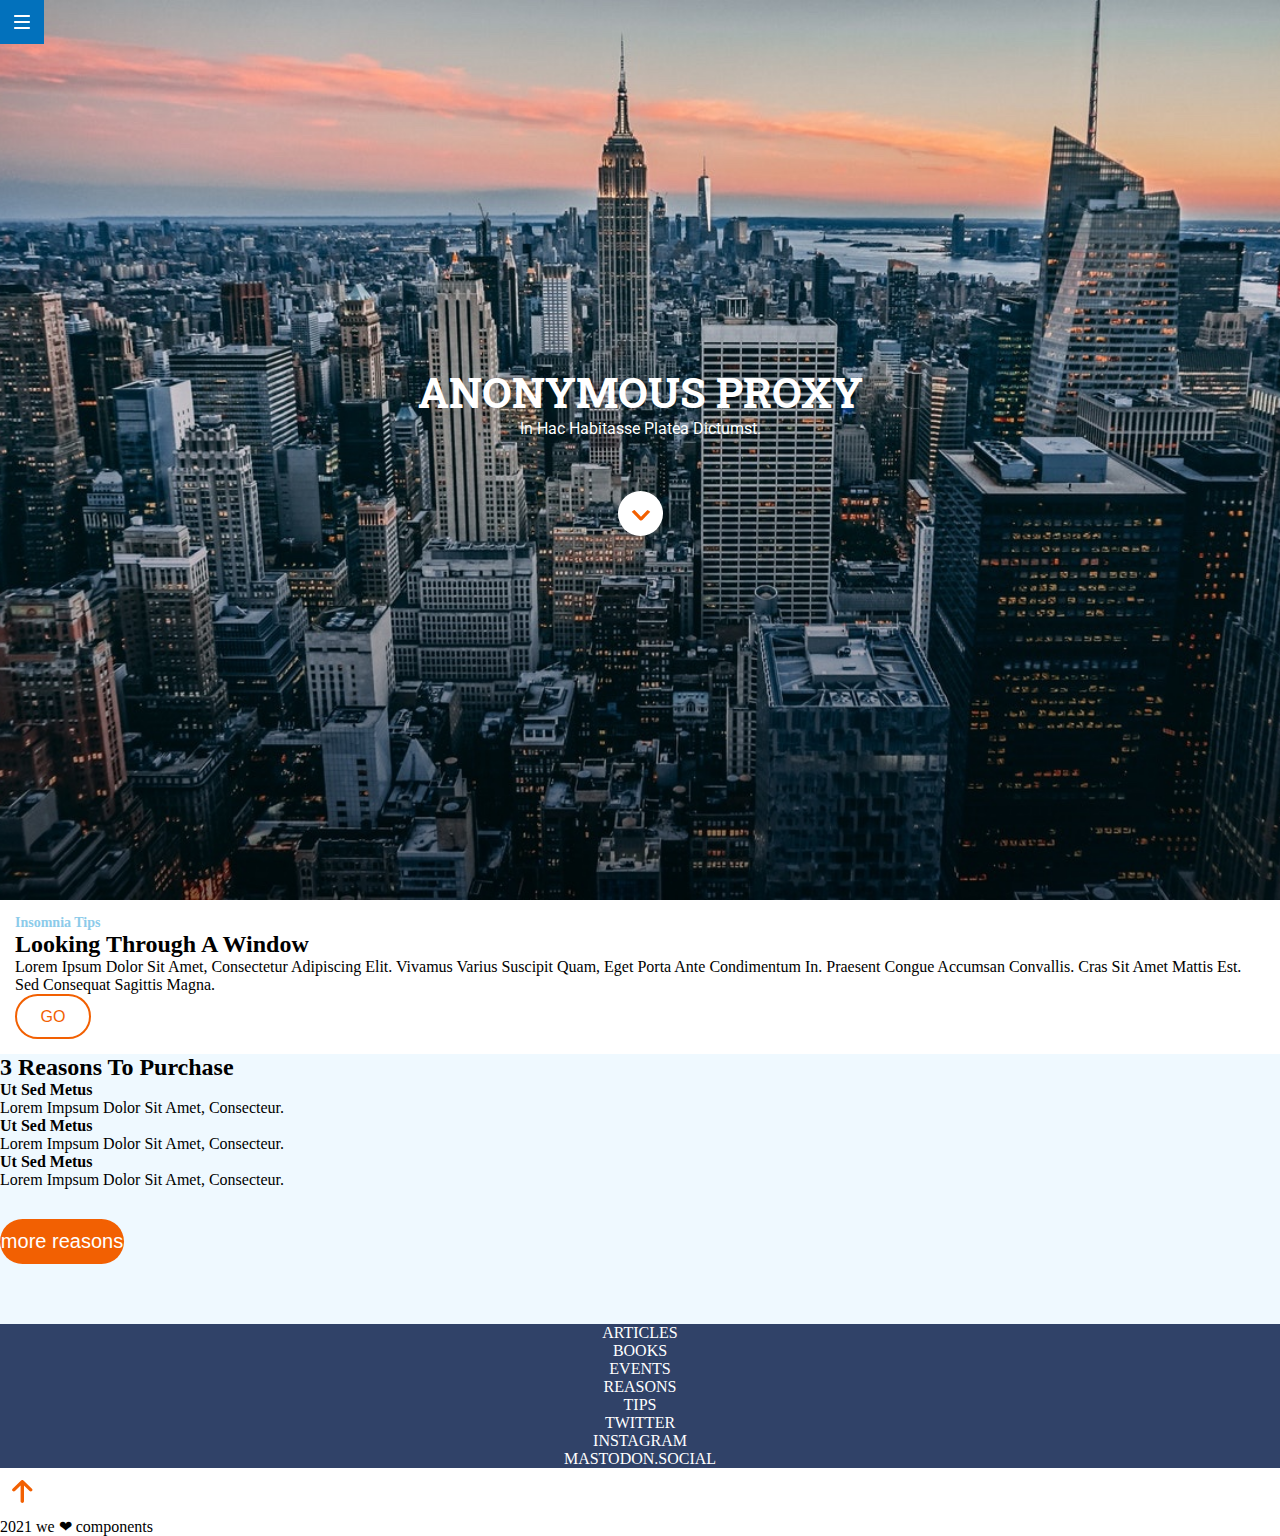
==== docs/index.html @ ecc48827 "links" ====
<!DOCTYPE html>
<html lang="es">

<head>
  <meta charset="UTF-8" />
  <meta name="viewport" content="width=device-width, initial-scale=1" />
  <title>Anonymous Proxy</title>
  <link rel="stylesheet" href="./assets/css/main.css">
  <link rel="preconnect" href="https://fonts.gstatic.com">
  <link href="https://fonts.googleapis.com/css2?family=Roboto+Slab:wght@700&family=Roboto:wght@400;500&display=swap"
    rel="stylesheet">


  <!-- 
    href="https://fonts.googleapis.com/css?family=Roboto&display=swap" rel="stylesheet" /> VER SI LO QUE HECHO ABAJO
  FUNCIONA IMPORTANDO FUENTES para meterlos en link->
  < />
  aquí imag, no FAVICON aun
  <link rel="icon" href="./assets/images/favicon.png" />  -->

</head>

<body>
  <div class="page">

    <header class="header">
      <menu class="icon-menu"> <a href="https://adalab.es/">
          <img src="./assets/images/ico-menu.svg" alt="menu"></a>
      </menu>

    </header>



    <!-- MENU HAMBUGUESA   . ENLAZA CON WEB ADALAB 

    ¿como hacer esto?**investigar
    <h1>Anonymous Proxy</h1>

    -->
    </header>
    <div class="hero" id="top">
        <div class="text__hero">
            <h1 class="hero__title"> anonymous proxy</h1>

            <h class="hero__claim"> In hac habitasse platea dictumst.</h2>
        </div>
        <img class="ico-scroll" src="./assets/images/ico-scroll-down.svg">

    </div>

    <!--INCORPORAR FLECHITA ico scroll . TENER EN CUENTA QUE TIENE QUE
      IR ASOCIADA PARA QUE BAJE    REVISAR MEDIDAS ---padding etc-->
    <section class="section1">
        <article>
            <h3 class="insomnia">insomnia tips</h3>

            <h3> looking through a window</h3>
            <p>
                Lorem ipsum dolor sit amet, consectetur adipiscing elit. Vivamus varius suscipit quam, eget
                porta ante condimentum in. Praesent congue accumsan convallis. Cras sit amet mattis est. Sed consequat
                sagittis magna. </p>

            <button class="buttongo">go</button>
        </article>

    </section>

    <section class="section2">
        <h3> 3 reasons to purchase</h3>
        <ul>
            <li>
                <h4> ut sed metus</h4>
                <p>Lorem impsum dolor sit amet, consecteur.</p>
            </li>

            <li>
                <h4> ut sed metus</h4>
                <p>Lorem impsum dolor sit amet, consecteur.</p>
            </li>
            <li>
                <h4> ut sed metus</h4>
                <p>Lorem impsum dolor sit amet, consecteur.</p>
            </li>
            <button class="buttonmore"> more reasons</button>
        </ul>

       
    </section>

    </article>
    <div class="footer">
      <nav class="navf1">
        <ul class="navlinks"><a class="link" href="https://adalab.es/">
            <li>articles</li>
            <li>books</li>
            <li>events</li>
            <li>reasons</li>
            <li>tips</li>
        </ul>
      </nav>

      <nav class="navf2">
        <ul class="navlinks">
          <li>
            <a class="link" href="https://twitter.com/Adalab_Digital" target="_blank">twitter
            </a>
          </li>
          <a class="link" href="https://www.instagram.com/adalab_digital" target="_blank"> instagram</a>
          <li>
            <a class="link" href="https://adalab.es" target="_blank">mastodon.social</a>
          </li>
          </a>
        </ul>
      </nav>


    </div>

    <div>
      <img class="ico-arrow" src="./assets/images/ico-arrow.svg">
    </div>

    <small> 2021 we ❤︎ components</small>
  </div>




</body>

</html>
---- docs/assets/css/main.css ----
*{box-sizing:border-box;margin:0;padding:0;font-size:16px}.icon-menu{display:block;position:fixed;width:44px;height:44px;margin-top:0;padding:15px 14px;background-color:#0271bc}.footer{background-color:#304268;color:#fff;text-transform:uppercase;display:flex;flex-direction:column;text-align:center;justify-content:center}.ico-arrow{width:45px;height:45px;padding:12px 10.4px 10px;background-color:#ffffff;border-radius:22.5px}.link{text-decoration:none;list-style-type:none;color:#fff}.hero{background-image:url("../images/cover.jpg");background-size:cover;background-position:center;color:#fff;height:100vh;display:flex;flex-direction:column;justify-content:center;text-align:center;align-items:center}.hero__title{text-transform:uppercase;font-family:"Roboto Slab",serif;font-size:2.625rem}.hero__claim{text-transform:capitalize;font-family:"Roboto",sans-serif}.ico-scroll{width:45px;height:45px;padding:18px 12px 15.3px 13px;background-color:#ffffff;border-radius:22.5px;margin-top:53px}h3{font-size:1.5rem}.insomnia{color:#8ccbea;font-size:.875rem}.section1{text-transform:capitalize;margin:15px;display:flex;justify-content:center;align-items:center}.section2{text-transform:capitalize;background-color:#eff9ff;font-size:1.125rem}.buttongo{text-transform:uppercase;color:#f26002;background-color:#fff;width:76px;height:45px;border-radius:22.5px;border:solid 2px #f26002}.buttonmore{background-color:#f26002;color:#fff;font-size:1.25rem;width:124px;height:45px;border-radius:22.5px;border:transparent;margin-top:30px;margin-bottom:60px}
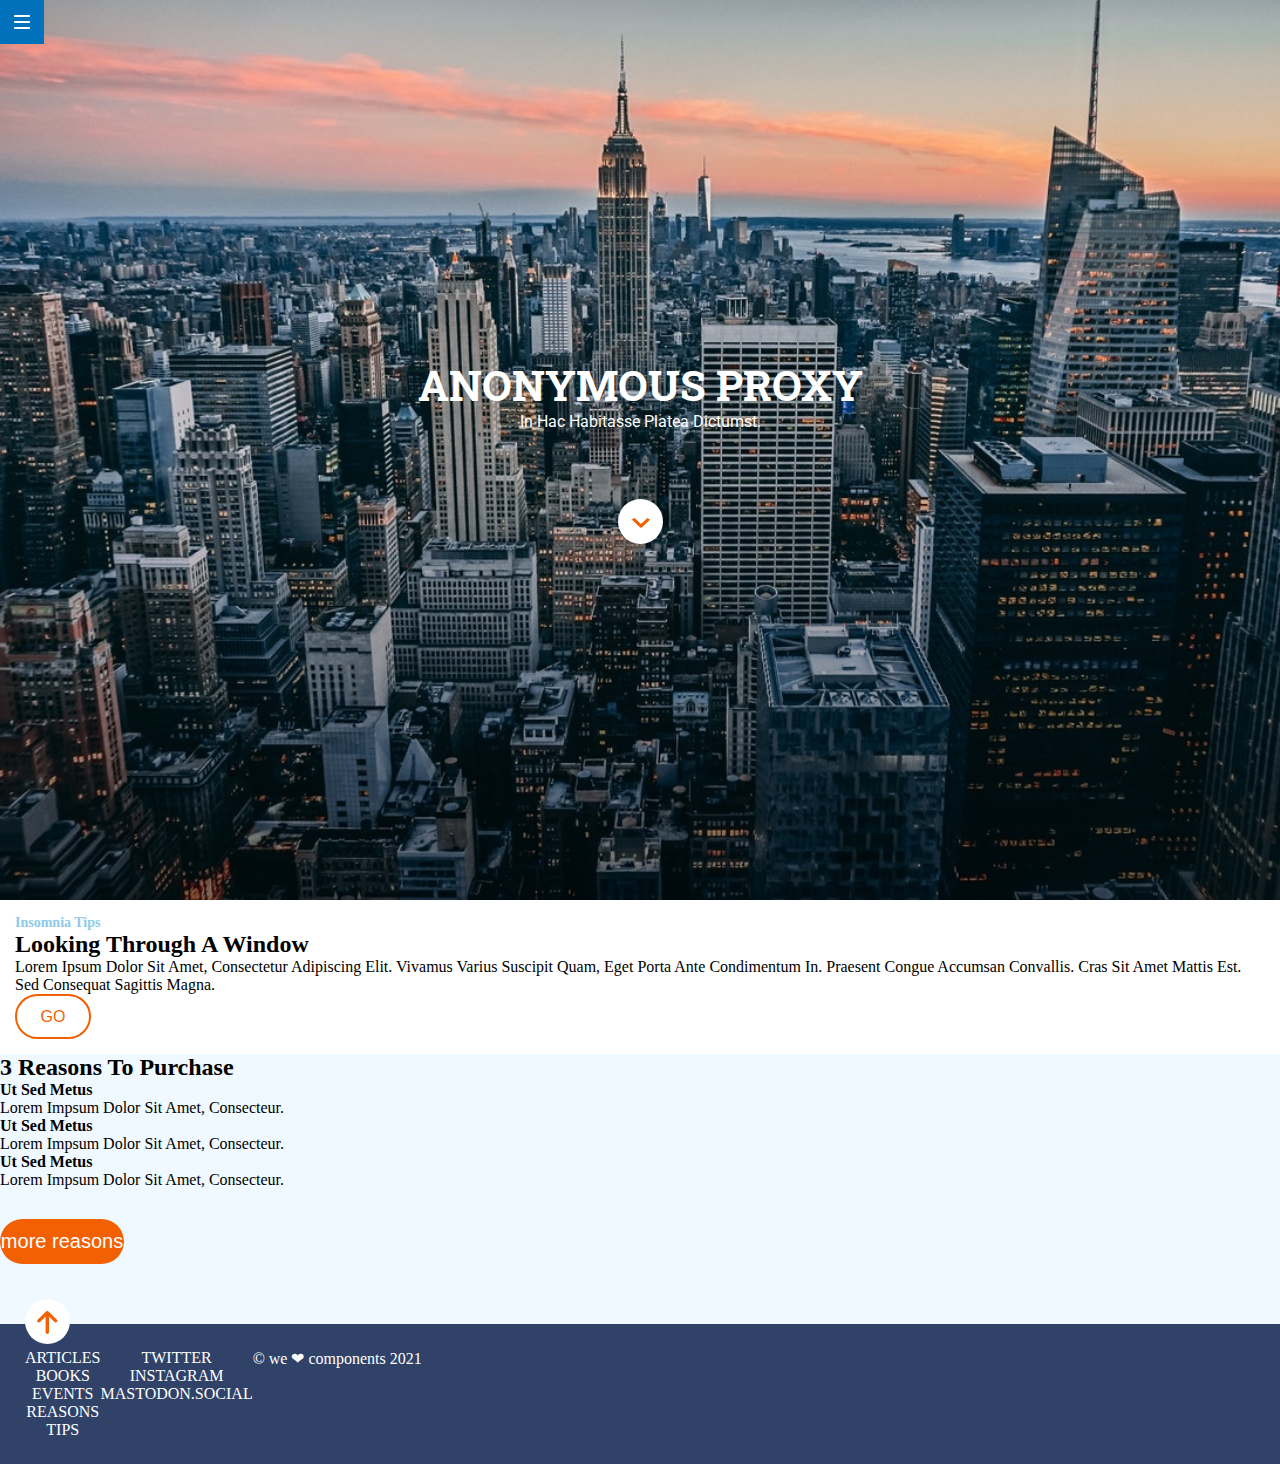
==== commit 1fad929c: "@mediasq" ====
--- a/docs/index.html
+++ b/docs/index.html
@@ -32,20 +32,19 @@
 
 
 
-    <!-- MENU HAMBUGUESA   . ENLAZA CON WEB ADALAB 
-
+    <!-- 
     ¿como hacer esto?**investigar
     <h1>Anonymous Proxy</h1>
 
     -->
     </header>
-    <div class="hero" id="top">
+    <div class="hero">
         <div class="text__hero">
-            <h1 class="hero__title"> anonymous proxy</h1>
+            <h1 class="hero__title"> anonymous proxy </h1>
 
             <h class="hero__claim"> In hac habitasse platea dictumst.</h2>
         </div>
-        <img class="ico-scroll" src="./assets/images/ico-scroll-down.svg">
+        <img class="ico-scroll" src="./assets/images/ico-scroll-down.svg" id="">
 
     </div>
 
@@ -85,43 +84,49 @@
             <button class="buttonmore"> more reasons</button>
         </ul>
 
-       
+
     </section>
 
     </article>
-    <div class="footer">
-      <nav class="navf1">
-        <ul class="navlinks"><a class="link" href="https://adalab.es/">
-            <li>articles</li>
-            <li>books</li>
-            <li>events</li>
-            <li>reasons</li>
-            <li>tips</li>
-        </ul>
-      </nav>
+    <footer>
 
-      <nav class="navf2">
-        <ul class="navlinks">
-          <li>
-            <a class="link" href="https://twitter.com/Adalab_Digital" target="_blank">twitter
-            </a>
-          </li>
-          <a class="link" href="https://www.instagram.com/adalab_digital" target="_blank"> instagram</a>
-          <li>
-            <a class="link" href="https://adalab.es" target="_blank">mastodon.social</a>
-          </li>
-          </a>
-        </ul>
-      </nav>
+      <div class="footer">
+        <div>
+          <img class="ico-arrow" src="./assets/images/ico-arrow.svg">
+        </div>
+
+        <nav class="navf1">
+          <ul class="navlinks"><a class="links" href="https://adalab.es/">
+              <li>articles</li>
+              <li>books</li>
+              <li>events</li>
+              <li>reasons</li>
+              <li>tips</li>
+          </ul>
+        </nav>
+
+        <nav class="navf2">
+          <ul class="navlinks">
+            <li class="links" href="https://twitter.com/Adalab_Digital" target="_blank"> twitter
+            </li>
+            <li class="links" href="https://www.instagram.com/adalab_digital" target="_blank"> instagram
+            </li>
+
+            <li class="links" href="https://adalab.es" target="_blank"> mastodon.social</a>
+            </li>
+          </ul>
+        </nav>
 
 
-    </div>
+        <div class="copy">
+          <small>
+            &copy
+            we ❤︎ components 2021 </small>
+        </div>
+      </div>
 
-    <div>
-      <img class="ico-arrow" src="./assets/images/ico-arrow.svg">
-    </div>
 
-    <small> 2021 we ❤︎ components</small>
+    </footer>
   </div>
 
 
--- a/docs/assets/css/main.css
+++ b/docs/assets/css/main.css
@@ -1 +1 @@
-*{box-sizing:border-box;margin:0;padding:0;font-size:16px}.icon-menu{display:block;position:fixed;width:44px;height:44px;margin-top:0;padding:15px 14px;background-color:#0271bc}.footer{background-color:#304268;color:#fff;text-transform:uppercase;display:flex;flex-direction:column;text-align:center;justify-content:center}.ico-arrow{width:45px;height:45px;padding:12px 10.4px 10px;background-color:#ffffff;border-radius:22.5px}.link{text-decoration:none;list-style-type:none;color:#fff}.hero{background-image:url("../images/cover.jpg");background-size:cover;background-position:center;color:#fff;height:100vh;display:flex;flex-direction:column;justify-content:center;text-align:center;align-items:center}.hero__title{text-transform:uppercase;font-family:"Roboto Slab",serif;font-size:2.625rem}.hero__claim{text-transform:capitalize;font-family:"Roboto",sans-serif}.ico-scroll{width:45px;height:45px;padding:18px 12px 15.3px 13px;background-color:#ffffff;border-radius:22.5px;margin-top:53px}h3{font-size:1.5rem}.insomnia{color:#8ccbea;font-size:.875rem}.section1{text-transform:capitalize;margin:15px;display:flex;justify-content:center;align-items:center}.section2{text-transform:capitalize;background-color:#eff9ff;font-size:1.125rem}.buttongo{text-transform:uppercase;color:#f26002;background-color:#fff;width:76px;height:45px;border-radius:22.5px;border:solid 2px #f26002}.buttonmore{background-color:#f26002;color:#fff;font-size:1.25rem;width:124px;height:45px;border-radius:22.5px;border:transparent;margin-top:30px;margin-bottom:60px}
+*{box-sizing:border-box;margin:0;padding:0;font-size:16px}.icon-menu{display:block;position:fixed;width:44px;height:44px;margin-top:0;padding:15px 14px;background-color:#0271bc}.footer{background-color:#304268;color:#fff;text-transform:uppercase;display:flex;flex-direction:column;text-align:center;padding:25px}@media all and (min-width: 720px){.footer{flex-direction:row}}@media all and (min: width 1140px){.footer{justify-content:space-between}}.ico-arrow{width:45px;height:45px;padding:12px 10.4px 10px;background-color:#ffffff;border-radius:22.5px;position:absolute;justify-content:center;align-items:center;margin-top:-50px}.links{color:#fff;list-style:none;text-decoration:none}.copy{text-transform:lowercase}.hero{background-image:url("../images/cover.jpg");background-size:cover;background-position:center;color:#fff;height:100vh;display:flex;flex-direction:column;justify-content:center;text-align:center;align-items:center}.hero__title{text-transform:uppercase;font-family:"Roboto Slab",serif;font-size:2.625rem}.hero__claim{text-transform:capitalize;font-family:"Roboto",sans-serif}.ico-scroll{width:45px;height:45px;padding:18px 12px 15.3px 13px;background-color:#ffffff;border-radius:22.5px;margin:151px, 149px;margin-top:68px}h3{font-size:1.5rem}.insomnia{color:#8ccbea;font-size:.875rem}.section1{text-transform:capitalize;margin:15px;display:flex;justify-content:center;align-items:center}.section2{text-transform:capitalize;background-color:#eff9ff;font-size:1.125rem}.buttongo{text-transform:uppercase;color:#f26002;background-color:#fff;width:76px;height:45px;border-radius:22.5px;border:solid 2px #f26002}.buttonmore{background-color:#f26002;color:#fff;font-size:1.25rem;width:124px;height:45px;border-radius:22.5px;border:transparent;margin-top:30px;margin-bottom:60px}
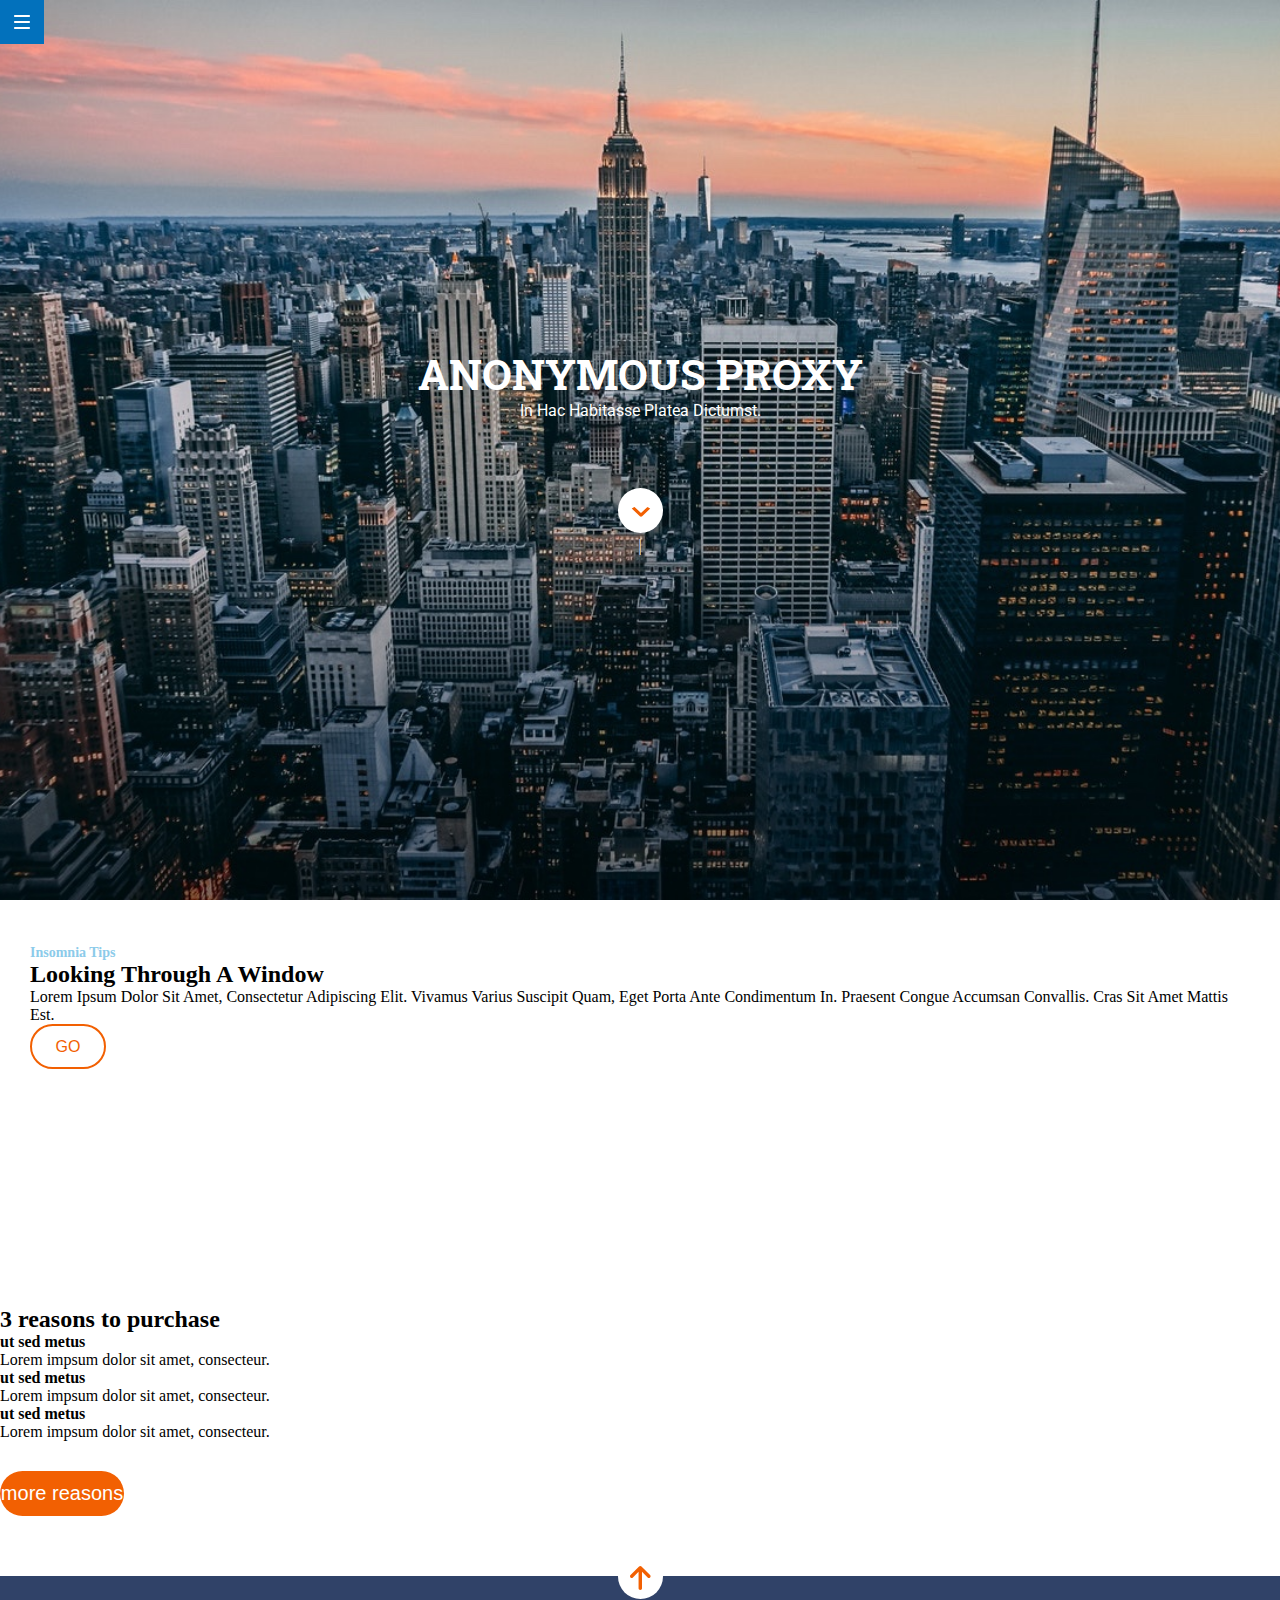
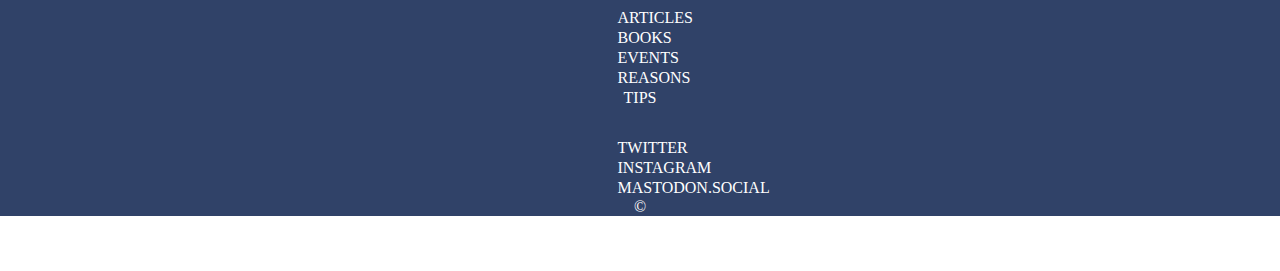
==== commit b7976556: "fleeeex" ====
--- a/docs/index.html
+++ b/docs/index.html
@@ -23,7 +23,7 @@
 <body>
   <div class="page">
 
-    <header class="header">
+    <header class="header" id="go-up">
       <menu class="icon-menu"> <a href="https://adalab.es/">
           <img src="./assets/images/ico-menu.svg" alt="menu"></a>
       </menu>
@@ -44,87 +44,96 @@
 
             <h class="hero__claim"> In hac habitasse platea dictumst.</h2>
         </div>
-        <img class="ico-scroll" src="./assets/images/ico-scroll-down.svg" id="">
+        <a class="gosection" href="#gosection">
+            <img class="ico-scroll" src="./assets/images/ico-scroll-down.svg">
+        </a>
+        |
+    </div>
+    <main class="main">
+        <section class="section1">
+            <article>
+                <h3 class="insomnia">insomnia tips</h3>
 
-    </div>
+                <h3> looking through a window</h3>
+                <p>
+                    Lorem ipsum dolor sit amet, consectetur adipiscing elit. Vivamus varius suscipit quam, eget
+                    porta ante condimentum in. Praesent congue accumsan convallis. Cras sit amet mattis est.</p>
 
-    <!--INCORPORAR FLECHITA ico scroll . TENER EN CUENTA QUE TIENE QUE
-      IR ASOCIADA PARA QUE BAJE    REVISAR MEDIDAS ---padding etc-->
-    <section class="section1">
-        <article>
-            <h3 class="insomnia">insomnia tips</h3>
+                <button class="buttongo">go</button>
+            </article>
 
-            <h3> looking through a window</h3>
-            <p>
-                Lorem ipsum dolor sit amet, consectetur adipiscing elit. Vivamus varius suscipit quam, eget
-                porta ante condimentum in. Praesent congue accumsan convallis. Cras sit amet mattis est. Sed consequat
-                sagittis magna. </p>
+        </section>
 
-            <button class="buttongo">go</button>
+
+        <div class="2moduletext" id="gosection">
+            <section class="section2">
+                <article>
+                    <h3> 3 reasons to purchase</h3>
+                    <ul>
+                        <li>
+                            <h4> ut sed metus</h4>
+                            <p>Lorem impsum dolor sit amet, consecteur.</p>
+                        </li>
+
+                        <li>
+                            <h4> ut sed metus</h4>
+                            <p>Lorem impsum dolor sit amet, consecteur.</p>
+                        </li>
+                        <li>
+                            <h4> ut sed metus</h4>
+                            <p>Lorem impsum dolor sit amet, consecteur.</p>
+                        </li>
+                        <button class="buttonmore"> more reasons</button>
+                    </ul>
+
+
+            </section>
+        </div>
         </article>
 
-    </section>
-
-    <section class="section2">
-        <h3> 3 reasons to purchase</h3>
-        <ul>
-            <li>
-                <h4> ut sed metus</h4>
-                <p>Lorem impsum dolor sit amet, consecteur.</p>
-            </li>
-
-            <li>
-                <h4> ut sed metus</h4>
-                <p>Lorem impsum dolor sit amet, consecteur.</p>
-            </li>
-            <li>
-                <h4> ut sed metus</h4>
-                <p>Lorem impsum dolor sit amet, consecteur.</p>
-            </li>
-            <button class="buttonmore"> more reasons</button>
-        </ul>
+    </main>
+    <footer class="footer">
+      <div class="footer__ico">
+        <a class="footer__icoclick" href="#go-up" alt="go to the menu">
+          <img class="footer__icoimg" src="./assets/images/ico-arrow.svg"></a>
 
 
-    </section>
-
-    </article>
-    <footer>
-
-      <div class="footer">
-        <div>
-          <img class="ico-arrow" src="./assets/images/ico-arrow.svg">
-        </div>
-
-        <nav class="navf1">
-          <ul class="navlinks"><a class="links" href="https://adalab.es/">
-              <li>articles</li>
-              <li>books</li>
-              <li>events</li>
-              <li>reasons</li>
-              <li>tips</li>
-          </ul>
-        </nav>
-
-        <nav class="navf2">
-          <ul class="navlinks">
-            <li class="links" href="https://twitter.com/Adalab_Digital" target="_blank"> twitter
-            </li>
-            <li class="links" href="https://www.instagram.com/adalab_digital" target="_blank"> instagram
-            </li>
-
-            <li class="links" href="https://adalab.es" target="_blank"> mastodon.social</a>
-            </li>
-          </ul>
-        </nav>
+        <div class="container0">
+          <div class="container1">
+            <nav class="navf1">
+              <ul class="navlinks"><a class="links" href="https://adalab.es/">
+                  <li>articles</li>
+                  <li>books</li>
+                  <li>events</li>
+                  <li>reasons</li>
+                  <li>tips</li>
+              </ul>
+            </nav>
+          </div>
 
 
-        <div class="copy">
-          <small>
-            &copy
-            we ❤︎ components 2021 </small>
+
+    <div clas= "container2">
+          <nav class="navf2">
+            <ul class="navlinks">
+              <li class="links" href="https://twitter.com/Adalab_Digital" target="_blank"> twitter
+              </li>
+              <li class="links" href="https://www.instagram.com/adalab_digital" target="_blank"> instagram
+              </li>
+
+              <li class="links" href="https://adalab.es" target="_blank"> mastodon.social</a>
+              </li>
+            </ul>
+          </nav>
+
         </div>
-      </div>
-
+          <div class="copy">
+            <small>
+              &copy 2021
+              we ❤︎ components </small>
+          </div>
+        </div>
+     
 
     </footer>
   </div>
--- a/docs/assets/css/main.css
+++ b/docs/assets/css/main.css
@@ -1 +1 @@
-*{box-sizing:border-box;margin:0;padding:0;font-size:16px}.icon-menu{display:block;position:fixed;width:44px;height:44px;margin-top:0;padding:15px 14px;background-color:#0271bc}.footer{background-color:#304268;color:#fff;text-transform:uppercase;display:flex;flex-direction:column;text-align:center;padding:25px}@media all and (min-width: 720px){.footer{flex-direction:row}}@media all and (min: width 1140px){.footer{justify-content:space-between}}.ico-arrow{width:45px;height:45px;padding:12px 10.4px 10px;background-color:#ffffff;border-radius:22.5px;position:absolute;justify-content:center;align-items:center;margin-top:-50px}.links{color:#fff;list-style:none;text-decoration:none}.copy{text-transform:lowercase}.hero{background-image:url("../images/cover.jpg");background-size:cover;background-position:center;color:#fff;height:100vh;display:flex;flex-direction:column;justify-content:center;text-align:center;align-items:center}.hero__title{text-transform:uppercase;font-family:"Roboto Slab",serif;font-size:2.625rem}.hero__claim{text-transform:capitalize;font-family:"Roboto",sans-serif}.ico-scroll{width:45px;height:45px;padding:18px 12px 15.3px 13px;background-color:#ffffff;border-radius:22.5px;margin:151px, 149px;margin-top:68px}h3{font-size:1.5rem}.insomnia{color:#8ccbea;font-size:.875rem}.section1{text-transform:capitalize;margin:15px;display:flex;justify-content:center;align-items:center}.section2{text-transform:capitalize;background-color:#eff9ff;font-size:1.125rem}.buttongo{text-transform:uppercase;color:#f26002;background-color:#fff;width:76px;height:45px;border-radius:22.5px;border:solid 2px #f26002}.buttonmore{background-color:#f26002;color:#fff;font-size:1.25rem;width:124px;height:45px;border-radius:22.5px;border:transparent;margin-top:30px;margin-bottom:60px}
+*{box-sizing:border-box;margin:0;padding:0;font-size:16px}.icon-menu{display:block;position:fixed;width:44px;height:44px;margin-top:0;padding:15px 14px;background-color:#0271bc}.footer{background-color:#304268;color:#fff;text-transform:uppercase;height:465px;display:flex;flex-direction:column;text-align:center;align-items:center;position:relative}.footer__ico{position:absolute;top:-22.5px;background-color:#fff;width:45px;height:45px;border-radius:50%}.footer__icoimg{display:block;margin:auto;transform:translatey(50%)}.links{color:#fff;list-style:none;text-decoration:none;display:flex;flex-direction:column}.copy{text-transform:lowercase;display:flex;flex-direction:column}.navlinks{margin-top:30px;line-height:20px}@media (min-width: 720px){.footer{height:240px;padding-top:45px;padding-bottom:45px;padding-left:39px;padding-right:39px}}.hero{background-image:url("../images/cover.jpg");background-size:cover;background-position:center;color:#fff;height:100vh;display:flex;flex-direction:column;justify-content:center;text-align:center;align-items:center}.hero__title{text-transform:uppercase;font-family:"Roboto Slab",serif;font-size:2.625rem}.hero__claim{text-transform:capitalize;font-family:"Roboto",sans-serif}.ico-scroll{width:45px;height:45px;padding:18px 12px 15.3px 13px;background-color:#ffffff;border-radius:22.5px;margin:151px, 149px;margin-top:68px}h3{font-size:1.5rem}.insomnia{color:#8ccbea;font-size:.875rem}.section1{text-transform:capitalize;margin:15px;display:flex;flex-direction:column;align-items:flex-start;height:376px;padding-top:30px;padding-left:15px;padding-right:15px;padding-bottom:-10px}.buttongo{text-transform:uppercase;color:#f26002;background-color:#fff;width:76px;height:45px;border-radius:22.5px;border:solid 2px #f26002}.buttonmore{background-color:#f26002;color:#fff;font-size:1.25rem;width:124px;height:45px;border-radius:22.5px;border:transparent;margin-top:30px;margin-bottom:60px}
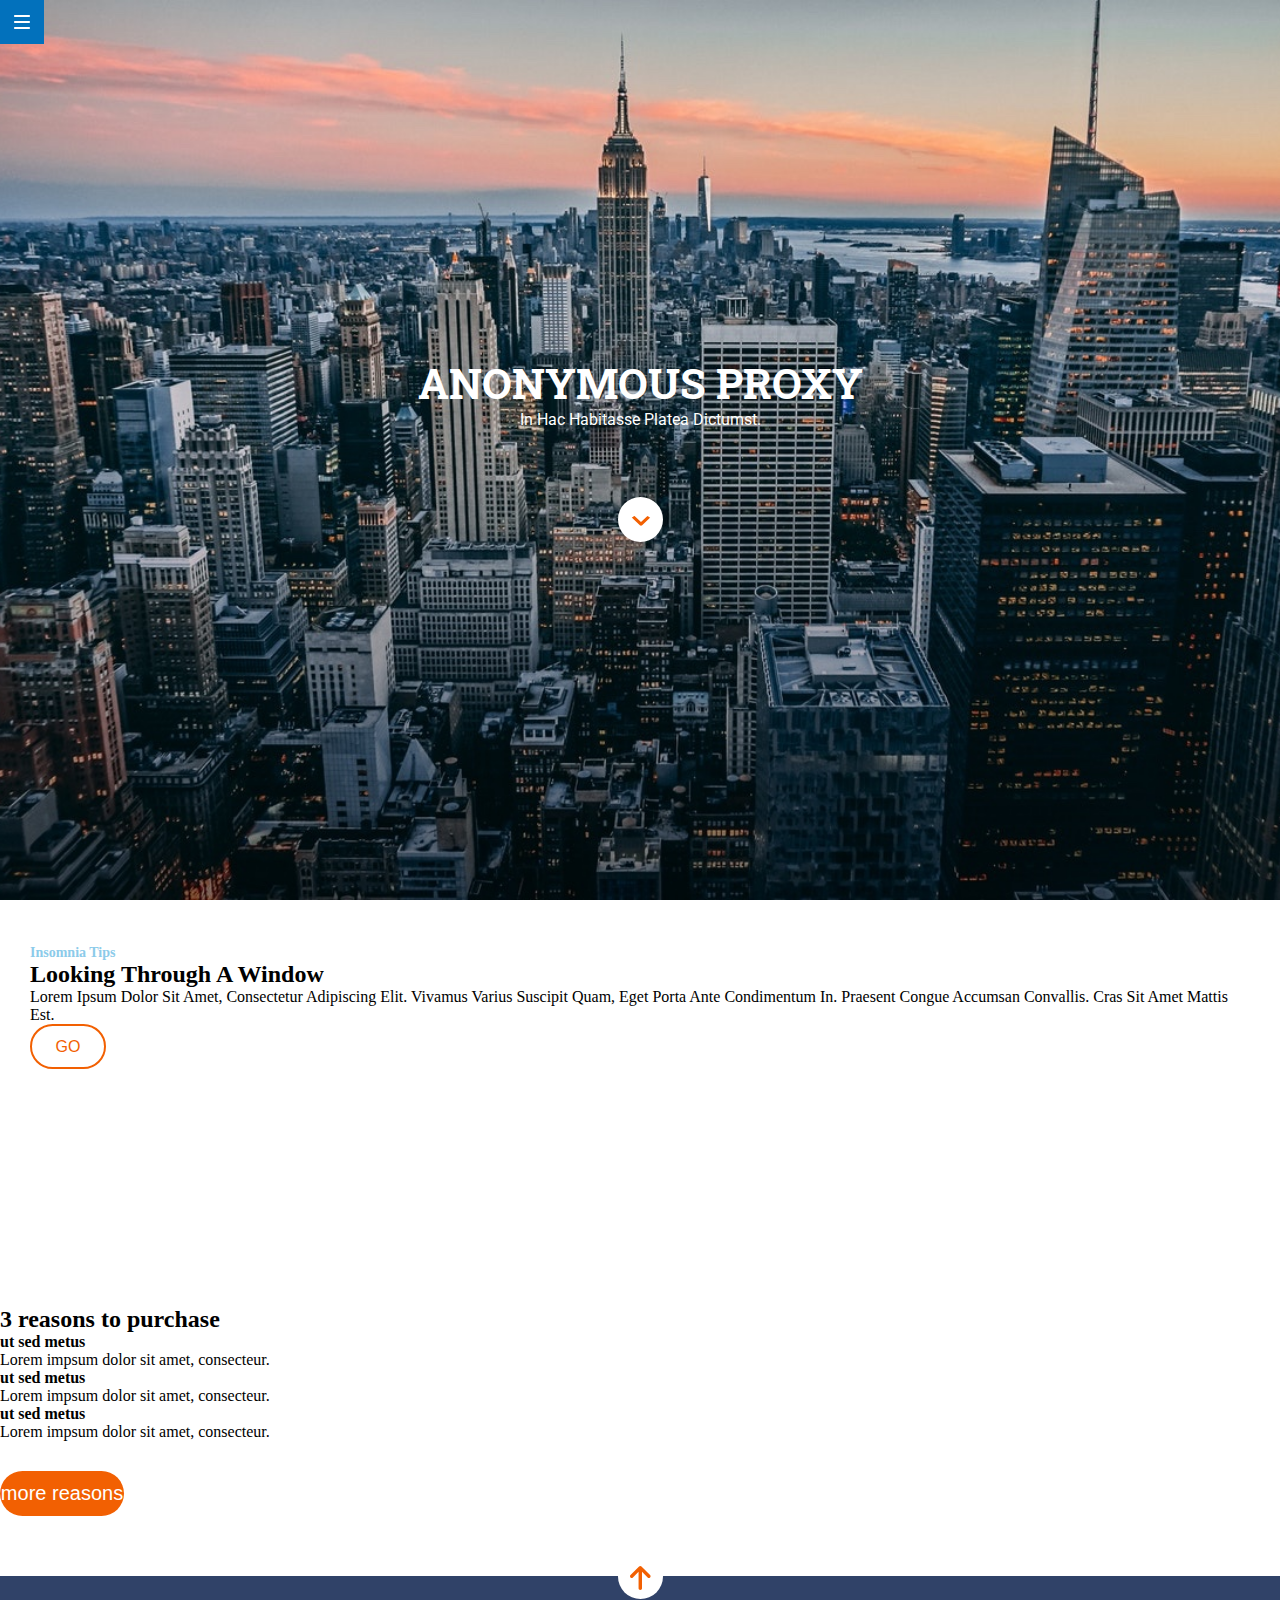
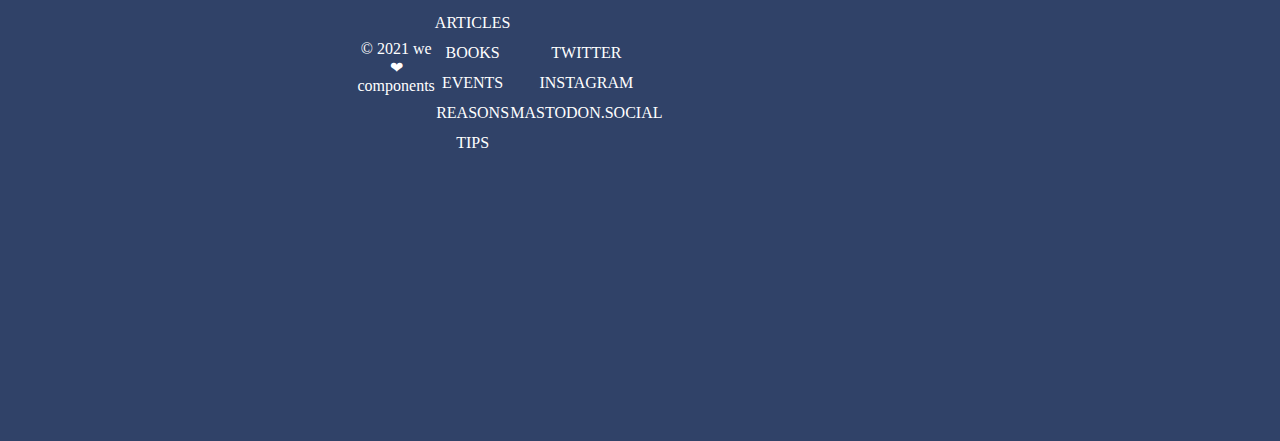
==== commit c70ef42f: "fixingfootermediaquery" ====
--- a/docs/index.html
+++ b/docs/index.html
@@ -47,7 +47,7 @@
         <a class="gosection" href="#gosection">
             <img class="ico-scroll" src="./assets/images/ico-scroll-down.svg">
         </a>
-        |
+        
     </div>
     <main class="main">
         <section class="section1">
--- a/docs/assets/css/main.css
+++ b/docs/assets/css/main.css
@@ -1 +1 @@
-*{box-sizing:border-box;margin:0;padding:0;font-size:16px}.icon-menu{display:block;position:fixed;width:44px;height:44px;margin-top:0;padding:15px 14px;background-color:#0271bc}.footer{background-color:#304268;color:#fff;text-transform:uppercase;height:465px;display:flex;flex-direction:column;text-align:center;align-items:center;position:relative}.footer__ico{position:absolute;top:-22.5px;background-color:#fff;width:45px;height:45px;border-radius:50%}.footer__icoimg{display:block;margin:auto;transform:translatey(50%)}.links{color:#fff;list-style:none;text-decoration:none;display:flex;flex-direction:column}.copy{text-transform:lowercase;display:flex;flex-direction:column}.navlinks{margin-top:30px;line-height:20px}@media (min-width: 720px){.footer{height:240px;padding-top:45px;padding-bottom:45px;padding-left:39px;padding-right:39px}}.hero{background-image:url("../images/cover.jpg");background-size:cover;background-position:center;color:#fff;height:100vh;display:flex;flex-direction:column;justify-content:center;text-align:center;align-items:center}.hero__title{text-transform:uppercase;font-family:"Roboto Slab",serif;font-size:2.625rem}.hero__claim{text-transform:capitalize;font-family:"Roboto",sans-serif}.ico-scroll{width:45px;height:45px;padding:18px 12px 15.3px 13px;background-color:#ffffff;border-radius:22.5px;margin:151px, 149px;margin-top:68px}h3{font-size:1.5rem}.insomnia{color:#8ccbea;font-size:.875rem}.section1{text-transform:capitalize;margin:15px;display:flex;flex-direction:column;align-items:flex-start;height:376px;padding-top:30px;padding-left:15px;padding-right:15px;padding-bottom:-10px}.buttongo{text-transform:uppercase;color:#f26002;background-color:#fff;width:76px;height:45px;border-radius:22.5px;border:solid 2px #f26002}.buttonmore{background-color:#f26002;color:#fff;font-size:1.25rem;width:124px;height:45px;border-radius:22.5px;border:transparent;margin-top:30px;margin-bottom:60px}
+*{box-sizing:border-box;margin:0;padding:0;font-size:16px}.icon-menu{display:block;position:fixed;width:44px;height:44px;margin-top:0;padding:15px 14px;background-color:#0271bc;z-index:2}.footer{background-color:#304268;color:#fff;text-transform:uppercase;height:465px;display:flex;flex-direction:column;text-align:center;align-items:center;position:relative}.footer__ico{position:absolute;top:-22.5px;background-color:#fff;width:45px;height:45px;border-radius:50%}.footer__icoimg{display:block;margin:auto;transform:translatey(50%)}.container0{display:flex;flex-direction:column;justify-content:center;align-items:center}@media all and (min-width: 768px){.container0{display:flex;flex-direction:row;justify-content:flex-end}}.links{color:#fff;list-style:none;text-decoration:none;display:flex;flex-direction:column;line-height:30px}.copy{text-transform:lowercase;display:flex;flex-direction:column}@media all and (min-width: 768px){.copy{order:-1}}.navlinks{margin-top:30px;line-height:20px}.hero{background-image:url("../images/cover.jpg");background-size:cover;background-position:center;color:#fff;height:100vh;display:flex;flex-direction:column;justify-content:center;text-align:center;align-items:center}.hero__title{text-transform:uppercase;font-family:"Roboto Slab",serif;font-size:2.625rem}.hero__claim{text-transform:capitalize;font-family:"Roboto",sans-serif}.ico-scroll{width:45px;height:45px;padding:18px 12px 15.3px 13px;background-color:#ffffff;border-radius:22.5px;margin:151px, 149px;margin-top:68px}h3{font-size:1.5rem}.insomnia{color:#8ccbea;font-size:.875rem}.section1{text-transform:capitalize;margin:15px;display:flex;flex-direction:column;align-items:flex-start;height:376px;padding-top:30px;padding-left:15px;padding-right:15px;padding-bottom:-10px}.buttongo{text-transform:uppercase;color:#f26002;background-color:#fff;width:76px;height:45px;border-radius:22.5px;border:solid 2px #f26002}.buttonmore{background-color:#f26002;color:#fff;font-size:1.25rem;width:124px;height:45px;border-radius:22.5px;border:transparent;margin-top:30px;margin-bottom:60px}
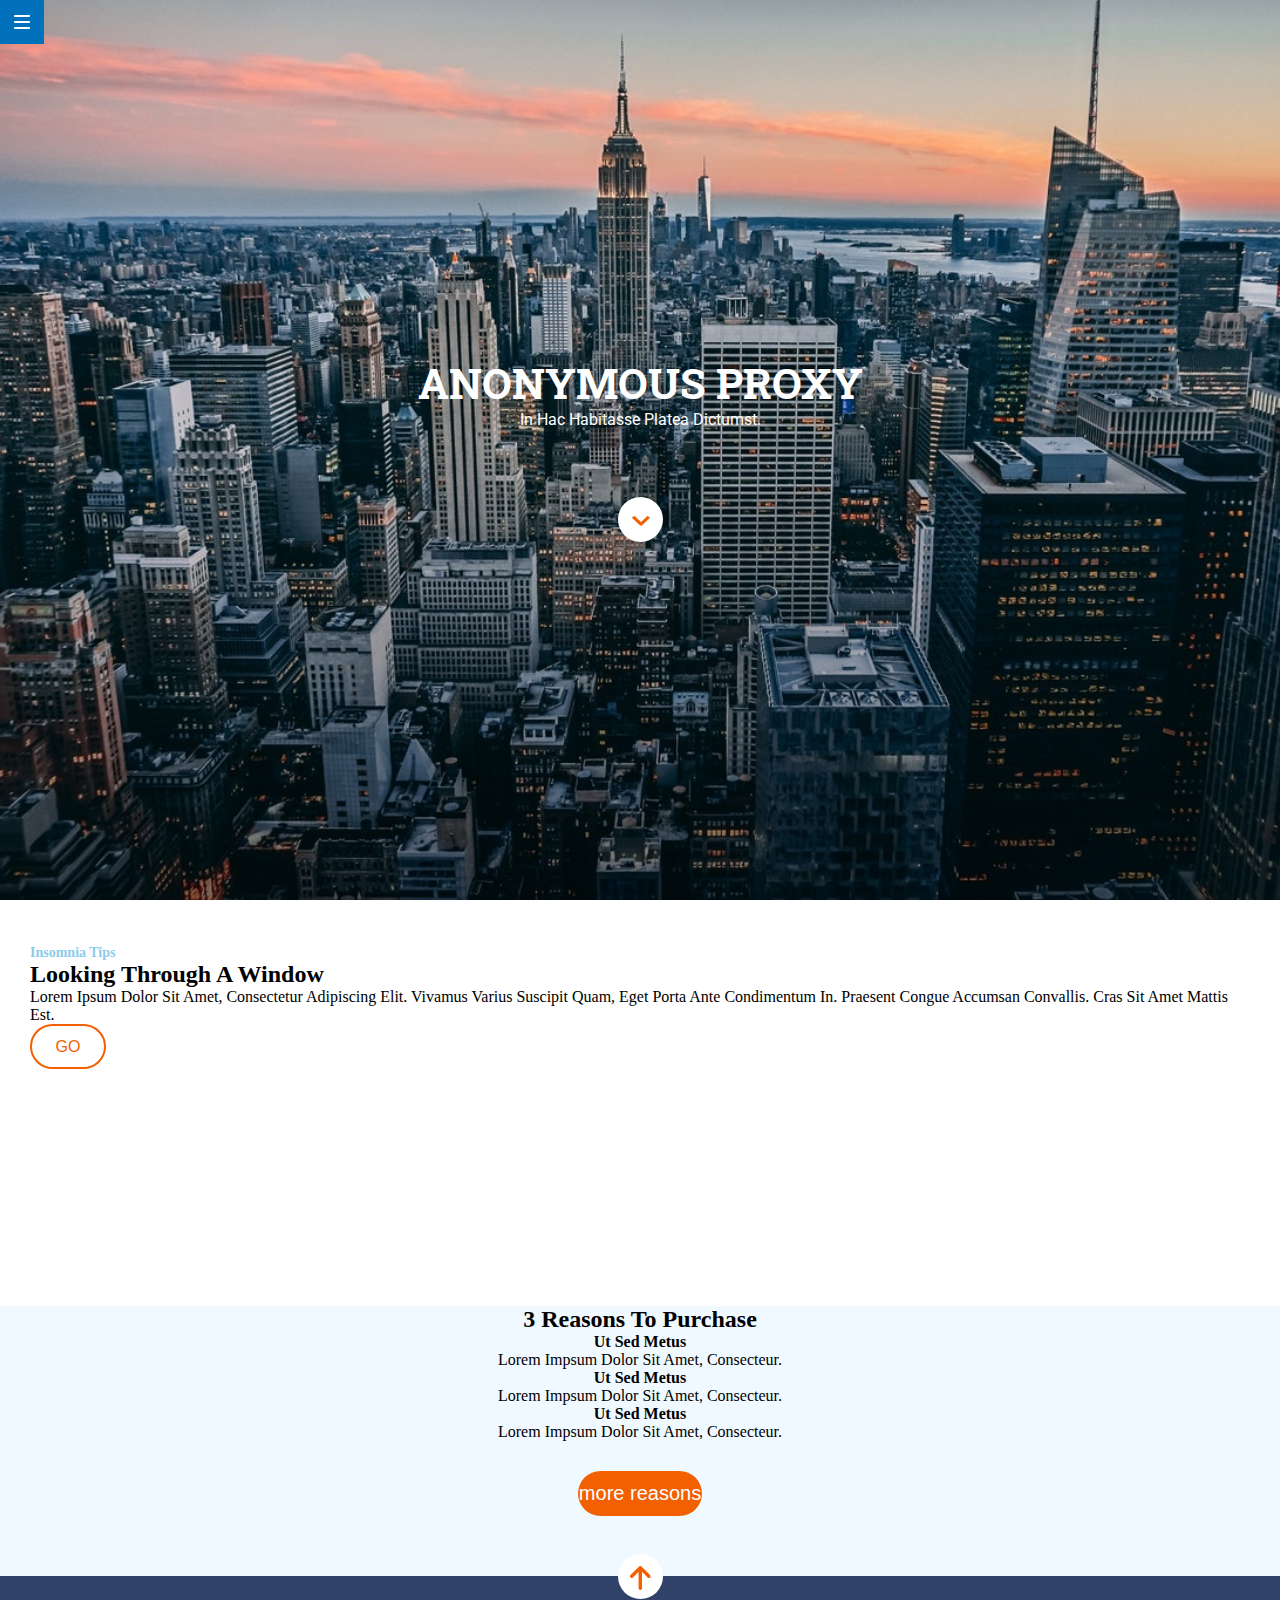
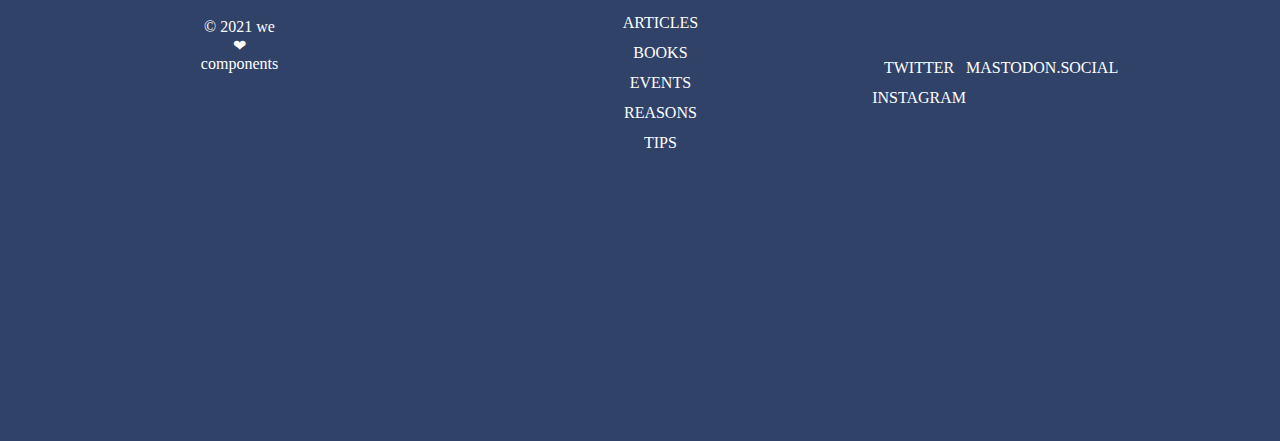
==== commit d30837d8: "transitionsbuttons" ====
--- a/docs/index.html
+++ b/docs/index.html
@@ -99,41 +99,35 @@
 
 
         <div class="container0">
-          <div class="container1">
-            <nav class="navf1">
-              <ul class="navlinks"><a class="links" href="https://adalab.es/">
-                  <li>articles</li>
-                  <li>books</li>
-                  <li>events</li>
-                  <li>reasons</li>
-                  <li>tips</li>
-              </ul>
-            </nav>
-          </div>
 
-
-
-    <div clas= "container2">
+          <nav class="navf1">
+            <ul class="navlinks"><a class="links" href="https://adalab.es/">
+                <li>articles</li>
+                <li>books</li>
+                <li>events</li>
+                <li>reasons</li>
+                <li>tips</li>
+            </ul>
+          </nav>
           <nav class="navf2">
             <ul class="navlinks">
               <li class="links" href="https://twitter.com/Adalab_Digital" target="_blank"> twitter
               </li>
               <li class="links" href="https://www.instagram.com/adalab_digital" target="_blank"> instagram
               </li>
-
               <li class="links" href="https://adalab.es" target="_blank"> mastodon.social</a>
               </li>
             </ul>
           </nav>
 
-        </div>
+
           <div class="copy">
             <small>
               &copy 2021
               we ❤︎ components </small>
           </div>
         </div>
-     
+
 
     </footer>
   </div>
--- a/docs/assets/css/main.css
+++ b/docs/assets/css/main.css
@@ -1 +1 @@
-*{box-sizing:border-box;margin:0;padding:0;font-size:16px}.icon-menu{display:block;position:fixed;width:44px;height:44px;margin-top:0;padding:15px 14px;background-color:#0271bc;z-index:2}.footer{background-color:#304268;color:#fff;text-transform:uppercase;height:465px;display:flex;flex-direction:column;text-align:center;align-items:center;position:relative}.footer__ico{position:absolute;top:-22.5px;background-color:#fff;width:45px;height:45px;border-radius:50%}.footer__icoimg{display:block;margin:auto;transform:translatey(50%)}.container0{display:flex;flex-direction:column;justify-content:center;align-items:center}@media all and (min-width: 768px){.container0{display:flex;flex-direction:row;justify-content:flex-end}}.links{color:#fff;list-style:none;text-decoration:none;display:flex;flex-direction:column;line-height:30px}.copy{text-transform:lowercase;display:flex;flex-direction:column}@media all and (min-width: 768px){.copy{order:-1}}.navlinks{margin-top:30px;line-height:20px}.hero{background-image:url("../images/cover.jpg");background-size:cover;background-position:center;color:#fff;height:100vh;display:flex;flex-direction:column;justify-content:center;text-align:center;align-items:center}.hero__title{text-transform:uppercase;font-family:"Roboto Slab",serif;font-size:2.625rem}.hero__claim{text-transform:capitalize;font-family:"Roboto",sans-serif}.ico-scroll{width:45px;height:45px;padding:18px 12px 15.3px 13px;background-color:#ffffff;border-radius:22.5px;margin:151px, 149px;margin-top:68px}h3{font-size:1.5rem}.insomnia{color:#8ccbea;font-size:.875rem}.section1{text-transform:capitalize;margin:15px;display:flex;flex-direction:column;align-items:flex-start;height:376px;padding-top:30px;padding-left:15px;padding-right:15px;padding-bottom:-10px}.buttongo{text-transform:uppercase;color:#f26002;background-color:#fff;width:76px;height:45px;border-radius:22.5px;border:solid 2px #f26002}.buttonmore{background-color:#f26002;color:#fff;font-size:1.25rem;width:124px;height:45px;border-radius:22.5px;border:transparent;margin-top:30px;margin-bottom:60px}
+*{box-sizing:border-box;margin:0;padding:0;font-size:16px}.icon-menu{display:block;position:fixed;width:44px;height:44px;margin-top:0;padding:15px 14px;background-color:#0271bc;z-index:2}.footer{background-color:#304268;color:#fff;text-transform:uppercase;height:465px;display:flex;flex-direction:column;text-align:center;align-items:center;position:relative}.footer__ico{position:absolute;top:-22.5px;background-color:#fff;width:45px;height:45px;border-radius:50%}.footer__icoimg{display:block;margin:auto;transform:translatey(50%);transition:transform ease 2s}.footer__icoimg:hover{transform:translate(0, -70%)}.container0{display:flex;flex-direction:column;justify-content:center;align-items:center}@media all and (min-width: 768px){.container0{display:flex;flex-direction:row}}.links{color:#fff;list-style:none;text-decoration:none;display:flex;flex-direction:column;line-height:30px}.navlinks{margin-top:30px;line-height:20px}@media all and (min-width: 768px){.navlinks{width:420px;display:flex;justify-content:flex-end}}.copy{text-transform:lowercase;display:flex;flex-direction:column;margin-top:30px;margin-bottom:75px}@media all and (min-width: 768px){.copy{margin-left:39px;order:-1}}.hero{background-image:url("../images/cover.jpg");background-size:cover;background-position:center;color:#fff;height:100vh;display:flex;flex-direction:column;justify-content:center;text-align:center;align-items:center}.hero__title{text-transform:uppercase;font-family:"Roboto Slab",serif;font-size:2.625rem}.hero__claim{text-transform:capitalize;font-family:"Roboto",sans-serif}.ico-scroll{width:45px;height:45px;padding:18px 12px 15.3px 13px;background-color:#ffffff;border-radius:22.5px;margin:151px, 149px;margin-top:68px;transition:transform ease 1s}.ico-scroll:hover{transform:translate(0, 100%)}h3{font-size:1.5rem}.insomnia{color:#8ccbea;font-size:.875rem}.section1{text-transform:capitalize;margin:15px;display:flex;flex-direction:column;align-items:flex-start;height:376px;padding-top:30px;padding-left:15px;padding-right:15px;padding-bottom:-10px}.section2{text-transform:capitalize;background-color:#eff9ff;text-decoration:none;font-size:1.125rem;display:grid;text-align:center}.buttongo{text-transform:uppercase;color:#f26002;background-color:#fff;width:76px;height:45px;border-radius:22.5px;border:solid 2px #f26002}.buttonmore{background-color:#f26002;color:#fff;font-size:1.25rem;width:124px;height:45px;border-radius:22.5px;border:transparent;margin-top:30px;margin-bottom:60px}
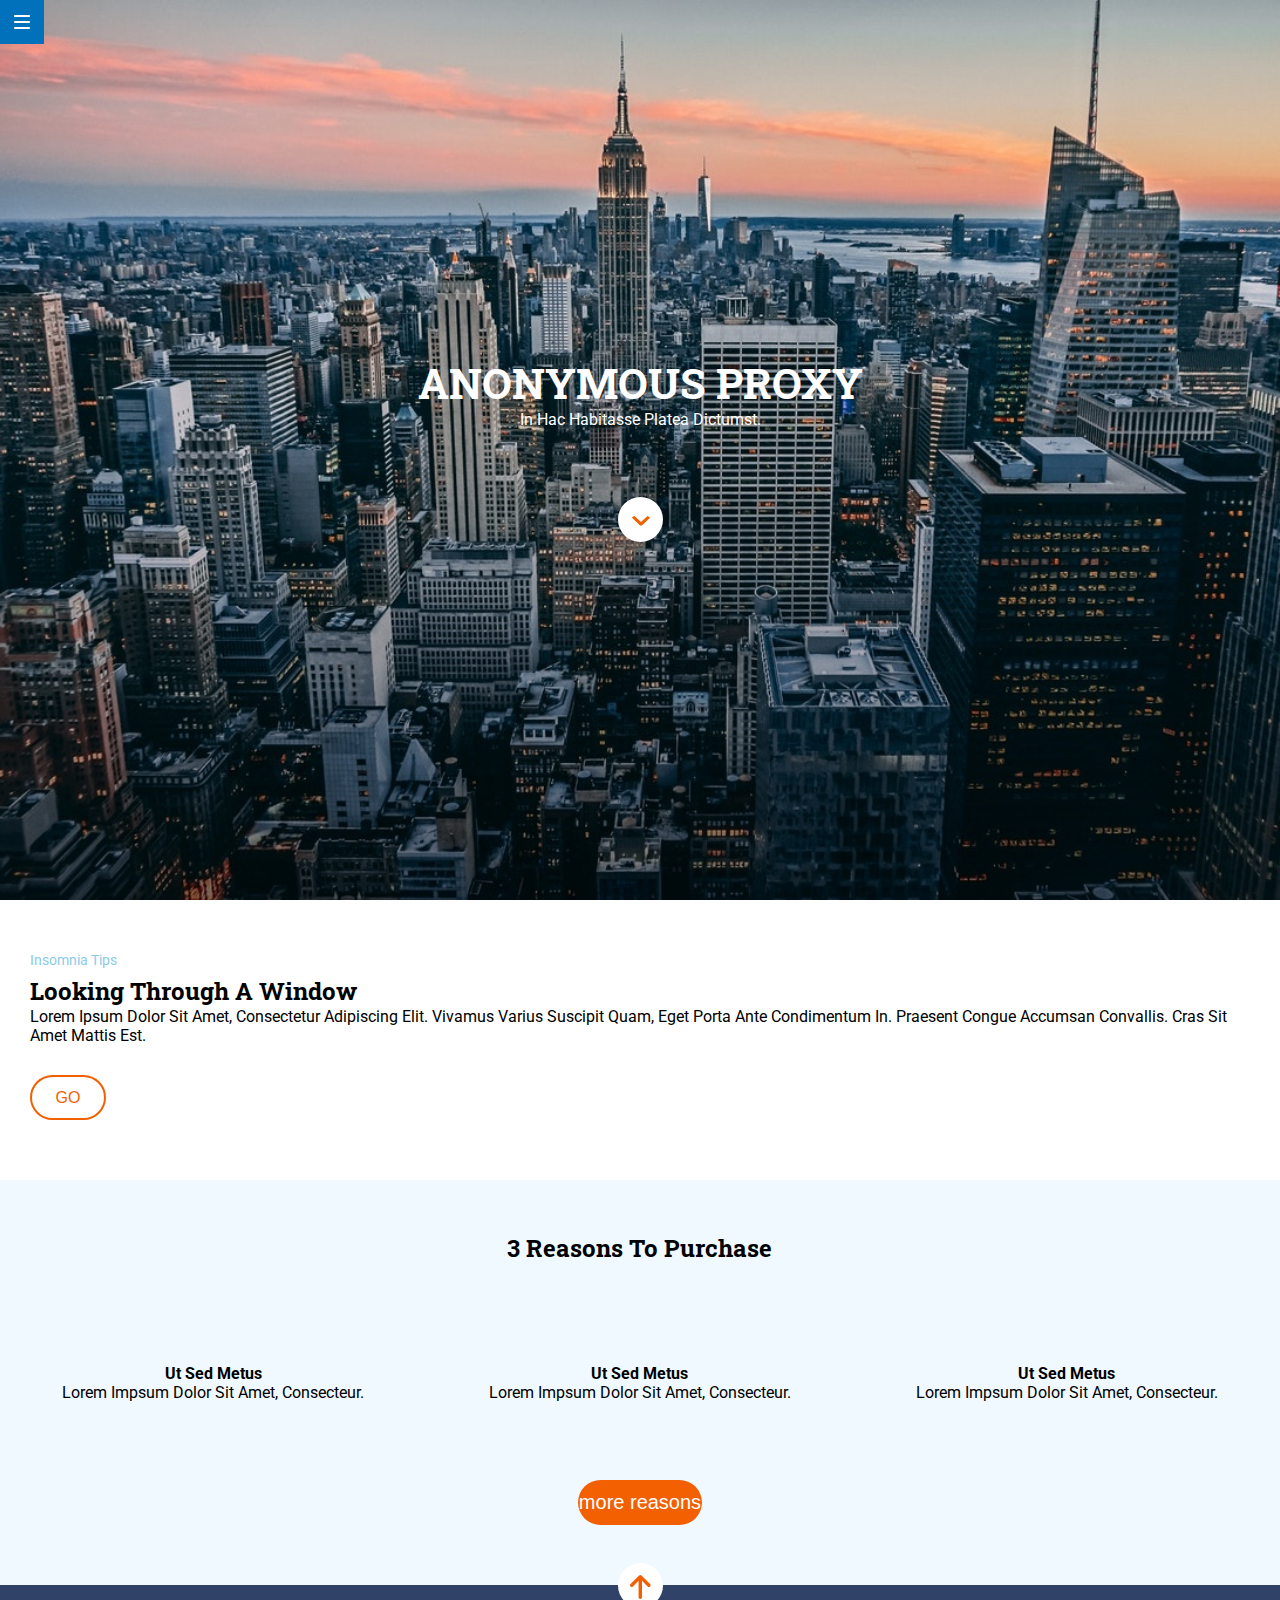
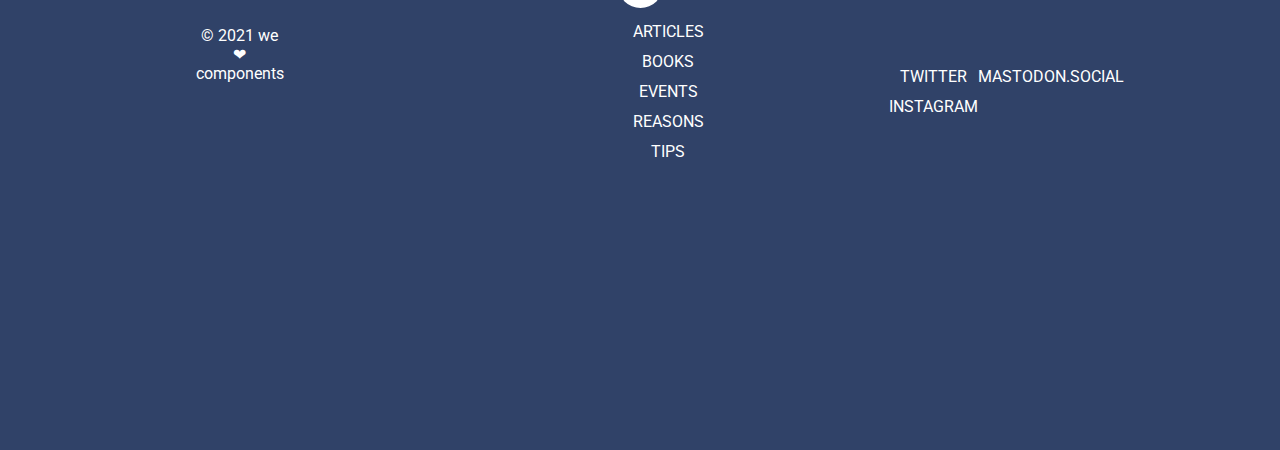
==== commit 1929f0ea: "grid" ====
--- a/docs/index.html
+++ b/docs/index.html
@@ -52,10 +52,10 @@
     <main class="main">
         <section class="section1">
             <article>
-                <h3 class="insomnia">insomnia tips</h3>
+                <small class="insomnia">insomnia tips</small>
 
-                <h3> looking through a window</h3>
-                <p>
+                <h3 class="titlessect"> looking through a window</h3>
+                <p class="ps1">
                     Lorem ipsum dolor sit amet, consectetur adipiscing elit. Vivamus varius suscipit quam, eget
                     porta ante condimentum in. Praesent congue accumsan convallis. Cras sit amet mattis est.</p>
 
@@ -65,31 +65,27 @@
         </section>
 
 
-        <div class="2moduletext" id="gosection">
-            <section class="section2">
-                <article>
-                    <h3> 3 reasons to purchase</h3>
-                    <ul>
-                        <li>
-                            <h4> ut sed metus</h4>
-                            <p>Lorem impsum dolor sit amet, consecteur.</p>
-                        </li>
 
-                        <li>
-                            <h4> ut sed metus</h4>
-                            <p>Lorem impsum dolor sit amet, consecteur.</p>
-                        </li>
-                        <li>
-                            <h4> ut sed metus</h4>
-                            <p>Lorem impsum dolor sit amet, consecteur.</p>
-                        </li>
-                        <button class="buttonmore"> more reasons</button>
-                    </ul>
+        <section class="section2" id="gosection">
+
+            <h3 class="titlessect"> 3 reasons to purchase</h3>
+            <article class="sect2-1">
+                <h4> ut sed metus</h4>
+                <p>Lorem impsum dolor sit amet, consecteur.</p>
+            </article>
+            <article class="sect2-2">
+                <h4> ut sed metus</h4>
+                <p>Lorem impsum dolor sit amet, consecteur.</p>
+            </article>
+
+            <article class="sect2-3">
+                <h4> ut sed metus</h4>
+                <p>Lorem impsum dolor sit amet, consecteur.</p>
+            </article>
+            <button class="buttonmore"> more reasons</button>
+        </section>
 
 
-            </section>
-        </div>
-        </article>
 
     </main>
     <footer class="footer">
--- a/docs/assets/css/main.css
+++ b/docs/assets/css/main.css
@@ -1 +1 @@
-*{box-sizing:border-box;margin:0;padding:0;font-size:16px}.icon-menu{display:block;position:fixed;width:44px;height:44px;margin-top:0;padding:15px 14px;background-color:#0271bc;z-index:2}.footer{background-color:#304268;color:#fff;text-transform:uppercase;height:465px;display:flex;flex-direction:column;text-align:center;align-items:center;position:relative}.footer__ico{position:absolute;top:-22.5px;background-color:#fff;width:45px;height:45px;border-radius:50%}.footer__icoimg{display:block;margin:auto;transform:translatey(50%);transition:transform ease 2s}.footer__icoimg:hover{transform:translate(0, -70%)}.container0{display:flex;flex-direction:column;justify-content:center;align-items:center}@media all and (min-width: 768px){.container0{display:flex;flex-direction:row}}.links{color:#fff;list-style:none;text-decoration:none;display:flex;flex-direction:column;line-height:30px}.navlinks{margin-top:30px;line-height:20px}@media all and (min-width: 768px){.navlinks{width:420px;display:flex;justify-content:flex-end}}.copy{text-transform:lowercase;display:flex;flex-direction:column;margin-top:30px;margin-bottom:75px}@media all and (min-width: 768px){.copy{margin-left:39px;order:-1}}.hero{background-image:url("../images/cover.jpg");background-size:cover;background-position:center;color:#fff;height:100vh;display:flex;flex-direction:column;justify-content:center;text-align:center;align-items:center}.hero__title{text-transform:uppercase;font-family:"Roboto Slab",serif;font-size:2.625rem}.hero__claim{text-transform:capitalize;font-family:"Roboto",sans-serif}.ico-scroll{width:45px;height:45px;padding:18px 12px 15.3px 13px;background-color:#ffffff;border-radius:22.5px;margin:151px, 149px;margin-top:68px;transition:transform ease 1s}.ico-scroll:hover{transform:translate(0, 100%)}h3{font-size:1.5rem}.insomnia{color:#8ccbea;font-size:.875rem}.section1{text-transform:capitalize;margin:15px;display:flex;flex-direction:column;align-items:flex-start;height:376px;padding-top:30px;padding-left:15px;padding-right:15px;padding-bottom:-10px}.section2{text-transform:capitalize;background-color:#eff9ff;text-decoration:none;font-size:1.125rem;display:grid;text-align:center}.buttongo{text-transform:uppercase;color:#f26002;background-color:#fff;width:76px;height:45px;border-radius:22.5px;border:solid 2px #f26002}.buttonmore{background-color:#f26002;color:#fff;font-size:1.25rem;width:124px;height:45px;border-radius:22.5px;border:transparent;margin-top:30px;margin-bottom:60px}
+*{box-sizing:border-box;margin:0;padding:0;font-size:16px}.icon-menu{display:block;position:fixed;width:44px;height:44px;margin-top:0;padding:15px 14px;background-color:#0271bc;z-index:2}.footer{background-color:#304268;color:#fff;font-family:"Roboto",sans-serif;text-transform:uppercase;height:465px;display:flex;flex-direction:column;text-align:center;align-items:center;position:relative}.footer__ico{position:absolute;top:-22.5px;background-color:#fff;width:45px;height:45px;border-radius:50%}.footer__icoimg{display:block;margin:auto;transform:translatey(50%);transition:transform ease 2s}.footer__icoimg:hover{transform:translate(0, -70%)}.container0{display:flex;flex-direction:column;justify-content:center;align-items:center}@media all and (min-width: 768px){.container0{display:flex;flex-direction:row}}.links{color:#fff;list-style:none;text-decoration:none;display:flex;flex-direction:column;line-height:30px}.navlinks{margin-top:30px;line-height:20px}@media all and (min-width: 768px){.navlinks{width:420px;display:flex;justify-content:flex-end}}.copy{text-transform:lowercase;display:flex;flex-direction:column;margin-top:30px;margin-bottom:75px}@media all and (min-width: 768px){.copy{margin-left:39px;order:-1}}.hero{background-image:url("../images/cover.jpg");background-size:cover;background-position:center;color:#fff;height:100vh;display:flex;flex-direction:column;justify-content:center;text-align:center;align-items:center}.hero__title{text-transform:uppercase;font-family:"Roboto Slab",serif;font-size:2.625rem}.hero__claim{text-transform:capitalize;font-family:"Roboto",sans-serif}.ico-scroll{width:45px;height:45px;padding:18px 12px 15.3px 13px;background-color:#ffffff;border-radius:22.5px;margin:151px, 149px;margin-top:68px;transition:transform ease 1s}.ico-scroll:hover{transform:translate(0, 100%)}.titlessect{font-size:1.5rem;font-family:"Roboto Slab",serif}.insomnia{color:#8ccbea;font-size:.875rem;line-height:30px}.section1{font-family:"Roboto",sans-serif;text-transform:capitalize;margin:15px;display:flex;flex-direction:column;align-items:flex-start;padding-top:30px;padding-left:15px;padding-right:15px;padding-bottom:45x}.section2{font-family:"Roboto",sans-serif;text-transform:capitalize;background-color:#eff9ff;text-decoration:none;font-size:1.125rem;text-align:center;align-items:center;display:grid;grid-template-columns:1fr;grid-template-rows:1fr 1fr 1fr}.buttongo{text-transform:uppercase;color:#f26002;background-color:#fff;width:76px;height:45px;margin-top:30px;margin-bottom:45px;border-radius:22.5px;border:solid 2px #f26002;transition:background-color 0.2s}.buttongo:hover{background-color:blue}.buttonmore{background-color:#f26002;color:#fff;font-size:1.25rem;width:124px;height:45px;border-radius:22.5px;border:transparent;margin-left:auto;margin-right:auto;margin-top:30px;margin-bottom:60px;transition:-webkit-text-decoration 0.8s;transition:text-decoration 0.8s;transition:text-decoration 0.8s, -webkit-text-decoration 0.8s}.buttonmore:hover{color:blue}@media (min-width: 768px){.section2{grid-template-columns:1fr 1fr 1fr;grid-template-rows:1fr 1fr 1fr}.titlessect{grid-column:2/3;grid-row:span 1}.sect2-1{grid-row:2/3;grid-column:span 1}.sect2-2{grid-row:2/3;grid-column:span 1}.sect2-3{grid-row:2/3;grid-column:span 1}.buttonmore{grid-column:2/3;grid-row:3/4}}
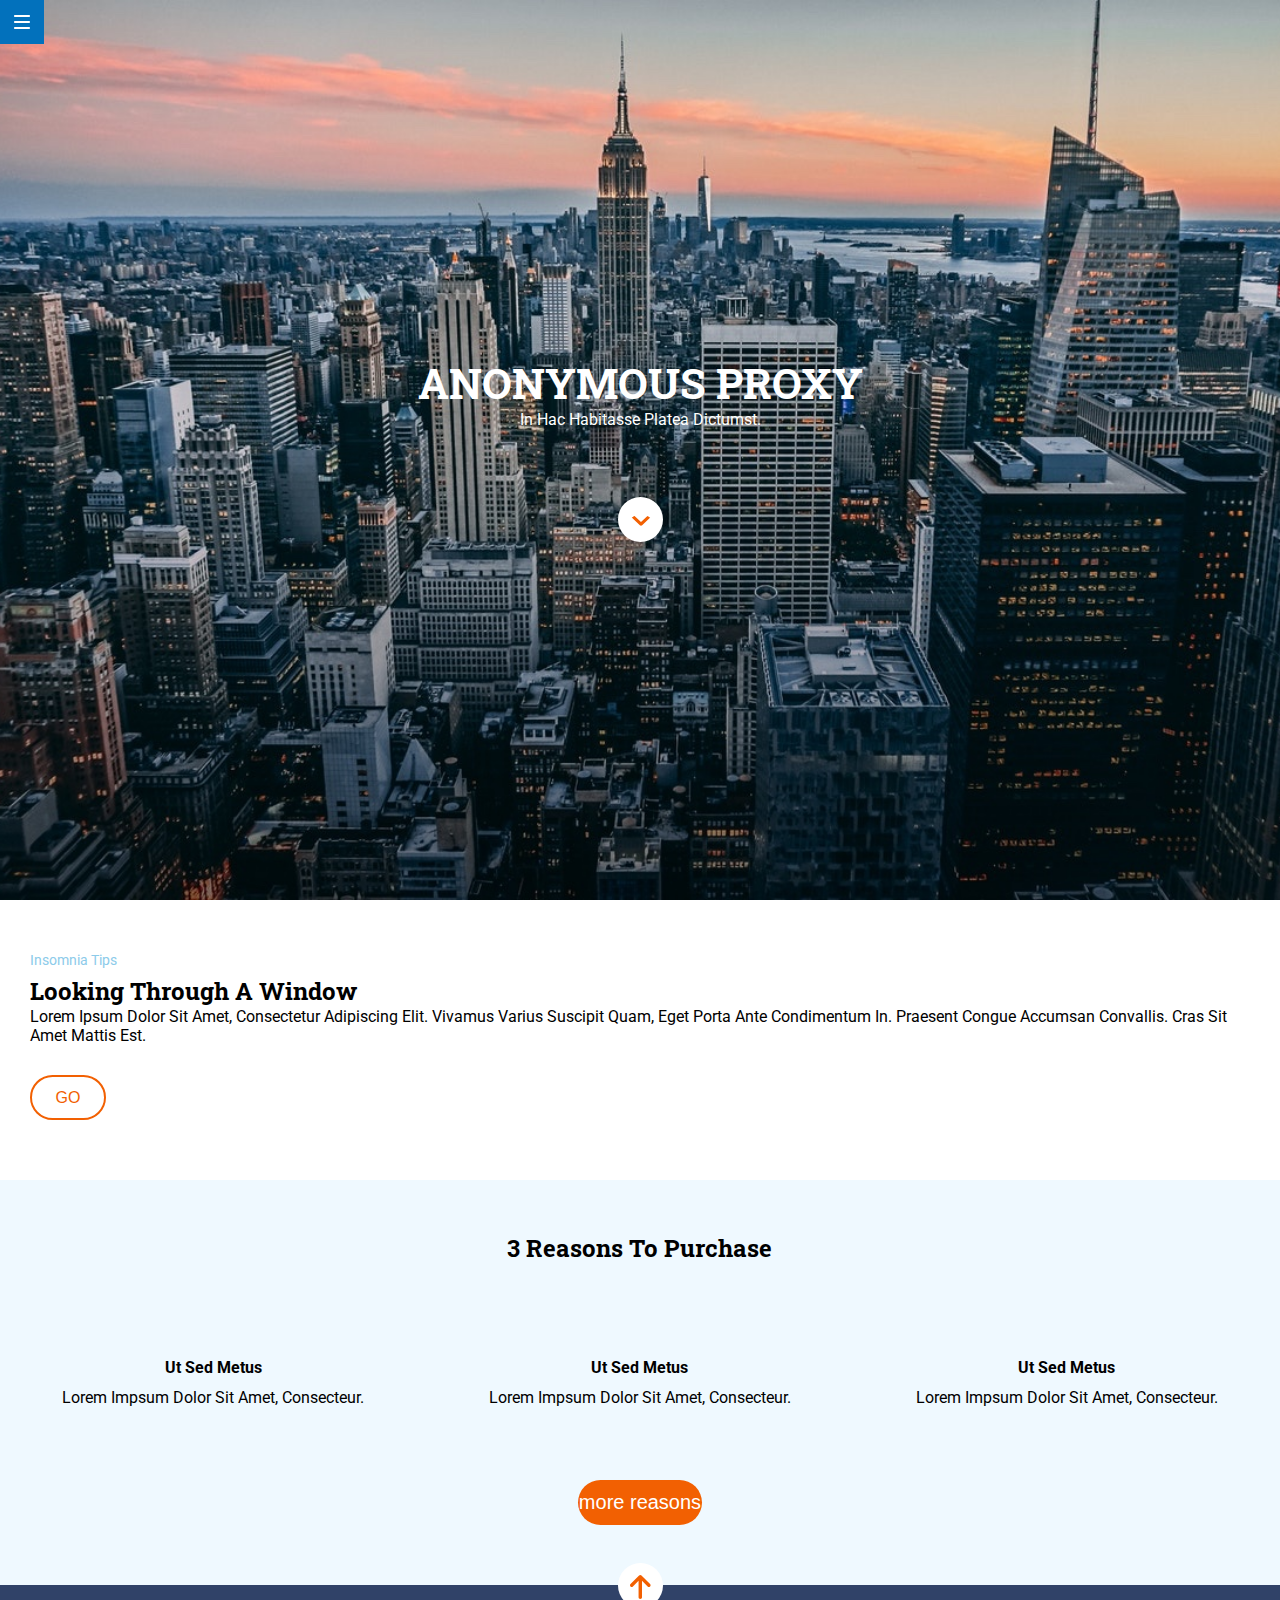
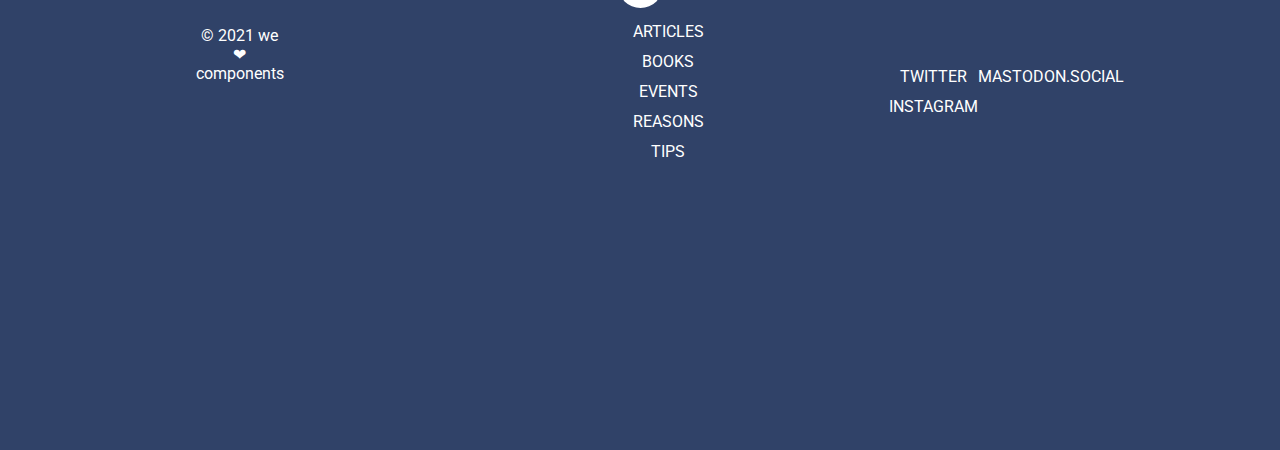
==== commit db4f6401: "margins" ====
--- a/docs/index.html
+++ b/docs/index.html
@@ -61,10 +61,7 @@
 
                 <button class="buttongo">go</button>
             </article>
-
         </section>
-
-
 
         <section class="section2" id="gosection">
 
@@ -84,8 +81,6 @@
             </article>
             <button class="buttonmore"> more reasons</button>
         </section>
-
-
 
     </main>
     <footer class="footer">
--- a/docs/assets/css/main.css
+++ b/docs/assets/css/main.css
@@ -1 +1 @@
-*{box-sizing:border-box;margin:0;padding:0;font-size:16px}.icon-menu{display:block;position:fixed;width:44px;height:44px;margin-top:0;padding:15px 14px;background-color:#0271bc;z-index:2}.footer{background-color:#304268;color:#fff;font-family:"Roboto",sans-serif;text-transform:uppercase;height:465px;display:flex;flex-direction:column;text-align:center;align-items:center;position:relative}.footer__ico{position:absolute;top:-22.5px;background-color:#fff;width:45px;height:45px;border-radius:50%}.footer__icoimg{display:block;margin:auto;transform:translatey(50%);transition:transform ease 2s}.footer__icoimg:hover{transform:translate(0, -70%)}.container0{display:flex;flex-direction:column;justify-content:center;align-items:center}@media all and (min-width: 768px){.container0{display:flex;flex-direction:row}}.links{color:#fff;list-style:none;text-decoration:none;display:flex;flex-direction:column;line-height:30px}.navlinks{margin-top:30px;line-height:20px}@media all and (min-width: 768px){.navlinks{width:420px;display:flex;justify-content:flex-end}}.copy{text-transform:lowercase;display:flex;flex-direction:column;margin-top:30px;margin-bottom:75px}@media all and (min-width: 768px){.copy{margin-left:39px;order:-1}}.hero{background-image:url("../images/cover.jpg");background-size:cover;background-position:center;color:#fff;height:100vh;display:flex;flex-direction:column;justify-content:center;text-align:center;align-items:center}.hero__title{text-transform:uppercase;font-family:"Roboto Slab",serif;font-size:2.625rem}.hero__claim{text-transform:capitalize;font-family:"Roboto",sans-serif}.ico-scroll{width:45px;height:45px;padding:18px 12px 15.3px 13px;background-color:#ffffff;border-radius:22.5px;margin:151px, 149px;margin-top:68px;transition:transform ease 1s}.ico-scroll:hover{transform:translate(0, 100%)}.titlessect{font-size:1.5rem;font-family:"Roboto Slab",serif}.insomnia{color:#8ccbea;font-size:.875rem;line-height:30px}.section1{font-family:"Roboto",sans-serif;text-transform:capitalize;margin:15px;display:flex;flex-direction:column;align-items:flex-start;padding-top:30px;padding-left:15px;padding-right:15px;padding-bottom:45x}.section2{font-family:"Roboto",sans-serif;text-transform:capitalize;background-color:#eff9ff;text-decoration:none;font-size:1.125rem;text-align:center;align-items:center;display:grid;grid-template-columns:1fr;grid-template-rows:1fr 1fr 1fr}.buttongo{text-transform:uppercase;color:#f26002;background-color:#fff;width:76px;height:45px;margin-top:30px;margin-bottom:45px;border-radius:22.5px;border:solid 2px #f26002;transition:background-color 0.2s}.buttongo:hover{background-color:blue}.buttonmore{background-color:#f26002;color:#fff;font-size:1.25rem;width:124px;height:45px;border-radius:22.5px;border:transparent;margin-left:auto;margin-right:auto;margin-top:30px;margin-bottom:60px;transition:-webkit-text-decoration 0.8s;transition:text-decoration 0.8s;transition:text-decoration 0.8s, -webkit-text-decoration 0.8s}.buttonmore:hover{color:blue}@media (min-width: 768px){.section2{grid-template-columns:1fr 1fr 1fr;grid-template-rows:1fr 1fr 1fr}.titlessect{grid-column:2/3;grid-row:span 1}.sect2-1{grid-row:2/3;grid-column:span 1}.sect2-2{grid-row:2/3;grid-column:span 1}.sect2-3{grid-row:2/3;grid-column:span 1}.buttonmore{grid-column:2/3;grid-row:3/4}}
+*{box-sizing:border-box;margin:0;padding:0;font-size:16px}.icon-menu{display:block;position:fixed;width:44px;height:44px;margin-top:0;padding:15px 14px;background-color:#0271bc;z-index:2}.footer{background-color:#304268;color:#fff;font-family:"Roboto",sans-serif;text-transform:uppercase;height:465px;display:flex;flex-direction:column;text-align:center;align-items:center;position:relative}.footer__ico{position:absolute;top:-22.5px;background-color:#fff;width:45px;height:45px;border-radius:50%}.footer__icoimg{display:block;margin:auto;transform:translatey(50%);transition:transform ease 2s}.footer__icoimg:hover{transform:translate(0, -70%)}.container0{display:flex;flex-direction:column;justify-content:center;align-items:center}@media all and (min-width: 768px){.container0{display:flex;flex-direction:row}}.links{color:#fff;list-style:none;text-decoration:none;display:flex;flex-direction:column;line-height:30px}.navlinks{margin-top:30px;line-height:20px}@media all and (min-width: 768px){.navlinks{width:420px;display:flex;justify-content:flex-end}}.copy{text-transform:lowercase;display:flex;flex-direction:column;margin-top:30px;margin-bottom:75px}@media all and (min-width: 768px){.copy{margin-left:39px;order:-1}}.hero{background-image:url("../images/cover.jpg");background-size:cover;background-position:center;color:#fff;height:100vh;display:flex;flex-direction:column;justify-content:center;text-align:center;align-items:center}.hero__title{text-transform:uppercase;font-family:"Roboto Slab",serif;font-size:2.625rem}.hero__claim{text-transform:capitalize;font-family:"Roboto",sans-serif}.ico-scroll{width:45px;height:45px;padding:18px 12px 15.3px 13px;background-color:#ffffff;border-radius:22.5px;margin:151px, 149px;margin-top:68px;transition:transform ease 1s}.ico-scroll:hover{transform:translate(0, 100%)}.titlessect{font-size:1.5rem;font-family:"Roboto Slab",serif}.insomnia{color:#8ccbea;font-size:.875rem;line-height:30px}.section1{font-family:"Roboto",sans-serif;text-transform:capitalize;margin:15px;display:flex;flex-direction:column;align-items:flex-start;padding-top:30px;padding-left:15px;padding-right:15px;padding-bottom:45x}.section2{font-family:"Roboto",sans-serif;text-transform:capitalize;background-color:#eff9ff;text-decoration:none;font-size:1.125rem;text-align:center;align-items:center;line-height:20px;display:grid;grid-template-columns:1fr;grid-template-rows:1fr 1fr 1fr}.sect2-1,.sect2-2,.sect2-3{line-height:30px}.buttongo{text-transform:uppercase;color:#f26002;background-color:#fff;width:76px;height:45px;margin-top:30px;margin-bottom:45px;border-radius:22.5px;border:solid 2px #f26002;transition:background-color 0.2s}.buttongo:hover{background-color:blue}.buttonmore{background-color:#f26002;color:#fff;font-size:1.25rem;width:124px;height:45px;border-radius:22.5px;border:transparent;margin-left:auto;margin-right:auto;margin-top:30px;margin-bottom:60px;transition:-webkit-text-decoration 0.8s;transition:text-decoration 0.8s;transition:text-decoration 0.8s, -webkit-text-decoration 0.8s}.buttonmore:hover{color:blue}@media (min-width: 768px){.section2{grid-template-columns:1fr 1fr 1fr;grid-template-rows:1fr 1fr 1fr}.titlessect{grid-column:2/3;grid-row:span 1}.sect2-1{grid-row:2/3;grid-column:span 1}.sect2-2{grid-row:2/3;grid-column:span 1}.sect2-3{grid-row:2/3;grid-column:span 1}.buttonmore{grid-column:2/3;grid-row:3/4}}
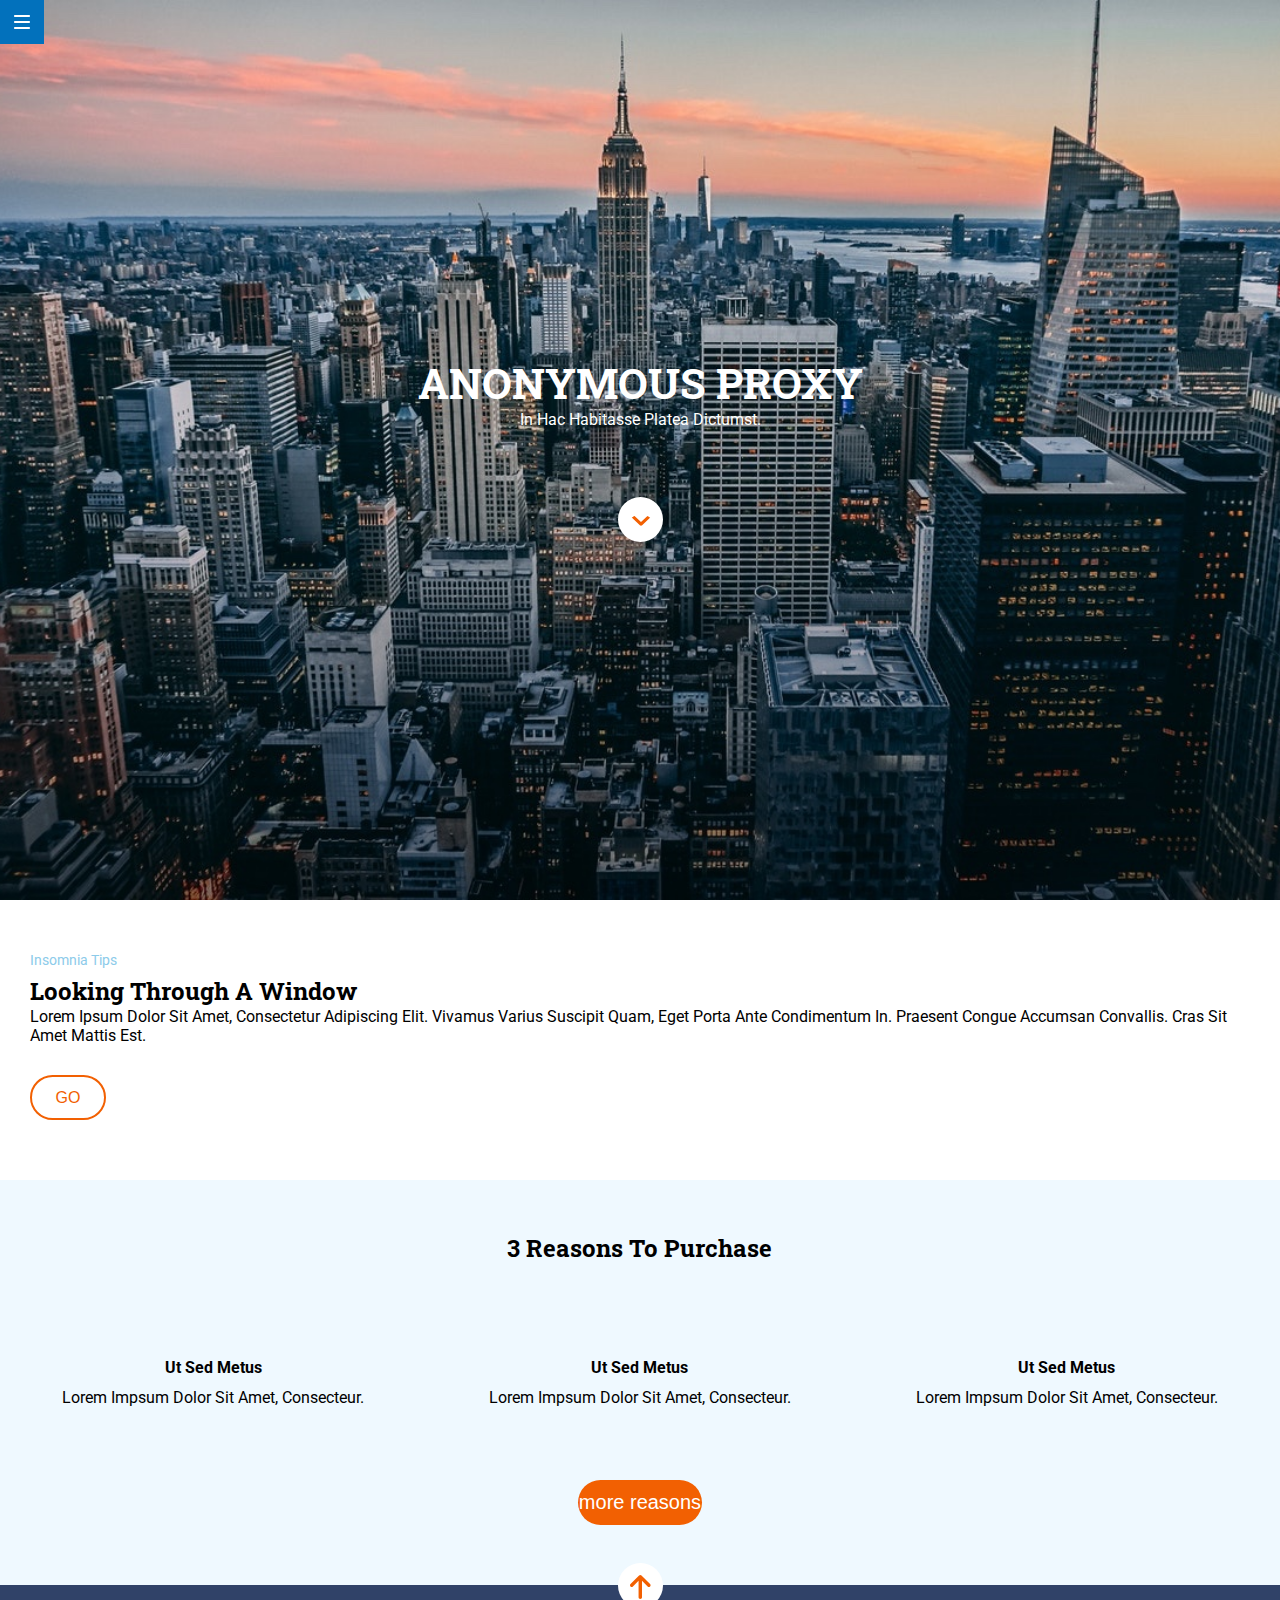
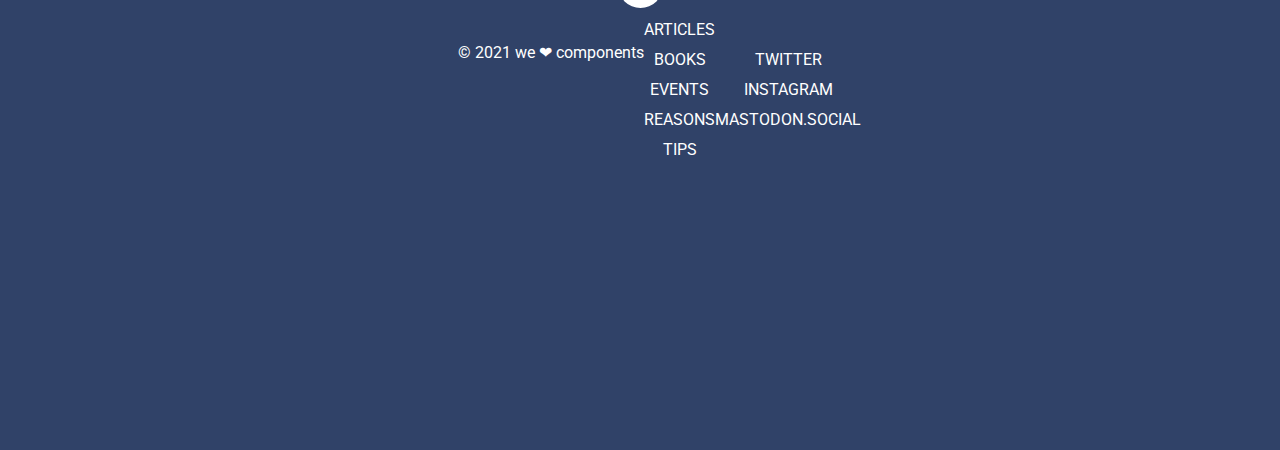
==== commit af2ddb2a: "fightingwithflex" ====
--- a/docs/index.html
+++ b/docs/index.html
@@ -9,15 +9,6 @@
   <link rel="preconnect" href="https://fonts.gstatic.com">
   <link href="https://fonts.googleapis.com/css2?family=Roboto+Slab:wght@700&family=Roboto:wght@400;500&display=swap"
     rel="stylesheet">
-
-
-  <!-- 
-    href="https://fonts.googleapis.com/css?family=Roboto&display=swap" rel="stylesheet" /> VER SI LO QUE HECHO ABAJO
-  FUNCIONA IMPORTANDO FUENTES para meterlos en link->
-  < />
-  aquí imag, no FAVICON aun
-  <link rel="icon" href="./assets/images/favicon.png" />  -->
-
 </head>
 
 <body>
@@ -28,15 +19,6 @@
           <img src="./assets/images/ico-menu.svg" alt="menu"></a>
       </menu>
 
-    </header>
-
-
-
-    <!-- 
-    ¿como hacer esto?**investigar
-    <h1>Anonymous Proxy</h1>
-
-    -->
     </header>
     <div class="hero">
         <div class="text__hero">
@@ -87,7 +69,7 @@
       <div class="footer__ico">
         <a class="footer__icoclick" href="#go-up" alt="go to the menu">
           <img class="footer__icoimg" src="./assets/images/ico-arrow.svg"></a>
-
+        </div>
 
         <div class="container0">
 
@@ -100,26 +82,25 @@
                 <li>tips</li>
             </ul>
           </nav>
+
+
           <nav class="navf2">
             <ul class="navlinks">
               <li class="links" href="https://twitter.com/Adalab_Digital" target="_blank"> twitter
               </li>
               <li class="links" href="https://www.instagram.com/adalab_digital" target="_blank"> instagram
               </li>
-              <li class="links" href="https://adalab.es" target="_blank"> mastodon.social</a>
-              </li>
+              <li class="links" href="https://adalab.es" target="_blank"> mastodon.social
+              </li> </a>
             </ul>
+
           </nav>
 
-
-          <div class="copy">
-            <small>
-              &copy 2021
-              we ❤︎ components </small>
-          </div>
+          <small class="copy">
+            &copy 2021
+            we ❤︎ components </small>
         </div>
-
-
+        
     </footer>
   </div>
 
--- a/docs/assets/css/main.css
+++ b/docs/assets/css/main.css
@@ -1 +1 @@
-*{box-sizing:border-box;margin:0;padding:0;font-size:16px}.icon-menu{display:block;position:fixed;width:44px;height:44px;margin-top:0;padding:15px 14px;background-color:#0271bc;z-index:2}.footer{background-color:#304268;color:#fff;font-family:"Roboto",sans-serif;text-transform:uppercase;height:465px;display:flex;flex-direction:column;text-align:center;align-items:center;position:relative}.footer__ico{position:absolute;top:-22.5px;background-color:#fff;width:45px;height:45px;border-radius:50%}.footer__icoimg{display:block;margin:auto;transform:translatey(50%);transition:transform ease 2s}.footer__icoimg:hover{transform:translate(0, -70%)}.container0{display:flex;flex-direction:column;justify-content:center;align-items:center}@media all and (min-width: 768px){.container0{display:flex;flex-direction:row}}.links{color:#fff;list-style:none;text-decoration:none;display:flex;flex-direction:column;line-height:30px}.navlinks{margin-top:30px;line-height:20px}@media all and (min-width: 768px){.navlinks{width:420px;display:flex;justify-content:flex-end}}.copy{text-transform:lowercase;display:flex;flex-direction:column;margin-top:30px;margin-bottom:75px}@media all and (min-width: 768px){.copy{margin-left:39px;order:-1}}.hero{background-image:url("../images/cover.jpg");background-size:cover;background-position:center;color:#fff;height:100vh;display:flex;flex-direction:column;justify-content:center;text-align:center;align-items:center}.hero__title{text-transform:uppercase;font-family:"Roboto Slab",serif;font-size:2.625rem}.hero__claim{text-transform:capitalize;font-family:"Roboto",sans-serif}.ico-scroll{width:45px;height:45px;padding:18px 12px 15.3px 13px;background-color:#ffffff;border-radius:22.5px;margin:151px, 149px;margin-top:68px;transition:transform ease 1s}.ico-scroll:hover{transform:translate(0, 100%)}.titlessect{font-size:1.5rem;font-family:"Roboto Slab",serif}.insomnia{color:#8ccbea;font-size:.875rem;line-height:30px}.section1{font-family:"Roboto",sans-serif;text-transform:capitalize;margin:15px;display:flex;flex-direction:column;align-items:flex-start;padding-top:30px;padding-left:15px;padding-right:15px;padding-bottom:45x}.section2{font-family:"Roboto",sans-serif;text-transform:capitalize;background-color:#eff9ff;text-decoration:none;font-size:1.125rem;text-align:center;align-items:center;line-height:20px;display:grid;grid-template-columns:1fr;grid-template-rows:1fr 1fr 1fr}.sect2-1,.sect2-2,.sect2-3{line-height:30px}.buttongo{text-transform:uppercase;color:#f26002;background-color:#fff;width:76px;height:45px;margin-top:30px;margin-bottom:45px;border-radius:22.5px;border:solid 2px #f26002;transition:background-color 0.2s}.buttongo:hover{background-color:blue}.buttonmore{background-color:#f26002;color:#fff;font-size:1.25rem;width:124px;height:45px;border-radius:22.5px;border:transparent;margin-left:auto;margin-right:auto;margin-top:30px;margin-bottom:60px;transition:-webkit-text-decoration 0.8s;transition:text-decoration 0.8s;transition:text-decoration 0.8s, -webkit-text-decoration 0.8s}.buttonmore:hover{color:blue}@media (min-width: 768px){.section2{grid-template-columns:1fr 1fr 1fr;grid-template-rows:1fr 1fr 1fr}.titlessect{grid-column:2/3;grid-row:span 1}.sect2-1{grid-row:2/3;grid-column:span 1}.sect2-2{grid-row:2/3;grid-column:span 1}.sect2-3{grid-row:2/3;grid-column:span 1}.buttonmore{grid-column:2/3;grid-row:3/4}}
+*{box-sizing:border-box;margin:0;padding:0;font-size:16px}.icon-menu{display:block;position:fixed;width:44px;height:44px;margin-top:0;padding:15px 14px;background-color:#0271bc;z-index:2}.footer{background-color:#304268;color:#fff;font-family:"Roboto",sans-serif;text-transform:uppercase;height:465px;display:flex;flex-direction:column;text-align:center;align-items:center;position:relative}.footer__ico{position:absolute;top:-22.5px;background-color:#fff;width:45px;height:45px;border-radius:50%}.footer__icoimg{display:block;margin:auto;transform:translatey(50%);transition:transform ease 2s}.footer__icoimg:hover{transform:translate(0, -70%)}.container0{display:flex;flex-direction:column;justify-content:center;align-items:center}@media all and (min-width: 768px){.container0{display:flex;flex-direction:row;justify-content:space-between}}.links{color:#fff;list-style:none;text-decoration:none;display:flex;flex-direction:column;justify-content:center;align-items:center;line-height:30px}@media all and (min-width: 768px){.links{justify-content:center;align-items:center}}.navlinks{margin-top:30px;line-height:20px}.copy{text-transform:lowercase;display:flex;justify-content:center;align-items:center;flex-direction:column;margin-top:30px;margin-bottom:75px}@media all and (min-width: 768px){.copy{margin-left:39px;order:-1}}.hero{background-image:url("../images/cover.jpg");background-size:cover;background-position:center;color:#fff;height:100vh;display:flex;flex-direction:column;justify-content:center;text-align:center;align-items:center}.hero__title{text-transform:uppercase;font-family:"Roboto Slab",serif;font-size:2.625rem}.hero__claim{text-transform:capitalize;font-family:"Roboto",sans-serif}.ico-scroll{width:45px;height:45px;padding:18px 12px 15.3px 13px;background-color:#ffffff;border-radius:22.5px;margin:151px, 149px;margin-top:68px;transition:transform ease 1s}.ico-scroll:hover{transform:translate(0, 100%)}.titlessect{font-size:1.5rem;font-family:"Roboto Slab",serif}.insomnia{color:#8ccbea;font-size:.875rem;line-height:30px}.section1{font-family:"Roboto",sans-serif;text-transform:capitalize;margin:15px;display:flex;flex-direction:column;align-items:flex-start;padding-top:30px;padding-left:15px;padding-right:15px;padding-bottom:45x}.section2{font-family:"Roboto",sans-serif;text-transform:capitalize;background-color:#eff9ff;text-decoration:none;font-size:1.125rem;text-align:center;align-items:center;line-height:20px;display:grid;grid-template-columns:1fr;grid-template-rows:1fr 1fr 1fr}.sect2-1,.sect2-2,.sect2-3{line-height:30px}.buttongo{text-transform:uppercase;color:#f26002;background-color:#fff;width:76px;height:45px;margin-top:30px;margin-bottom:45px;border-radius:22.5px;border:solid 2px #f26002;transition:background-color 0.2s}.buttongo:hover{background-color:blue}.buttonmore{background-color:#f26002;color:#fff;font-size:1.25rem;width:124px;height:45px;border-radius:22.5px;border:transparent;margin-left:auto;margin-right:auto;margin-top:30px;margin-bottom:60px;transition:-webkit-text-decoration 0.8s;transition:text-decoration 0.8s;transition:text-decoration 0.8s, -webkit-text-decoration 0.8s}.buttonmore:hover{color:blue}@media (min-width: 768px){.section2{grid-template-columns:1fr 1fr 1fr;grid-template-rows:1fr 1fr 1fr}.titlessect{grid-column:2/3;grid-row:span 1}.sect2-1{grid-row:2/3;grid-column:span 1}.sect2-2{grid-row:2/3;grid-column:span 1}.sect2-3{grid-row:2/3;grid-column:span 1}.buttonmore{grid-column:2/3;grid-row:3/4}}
